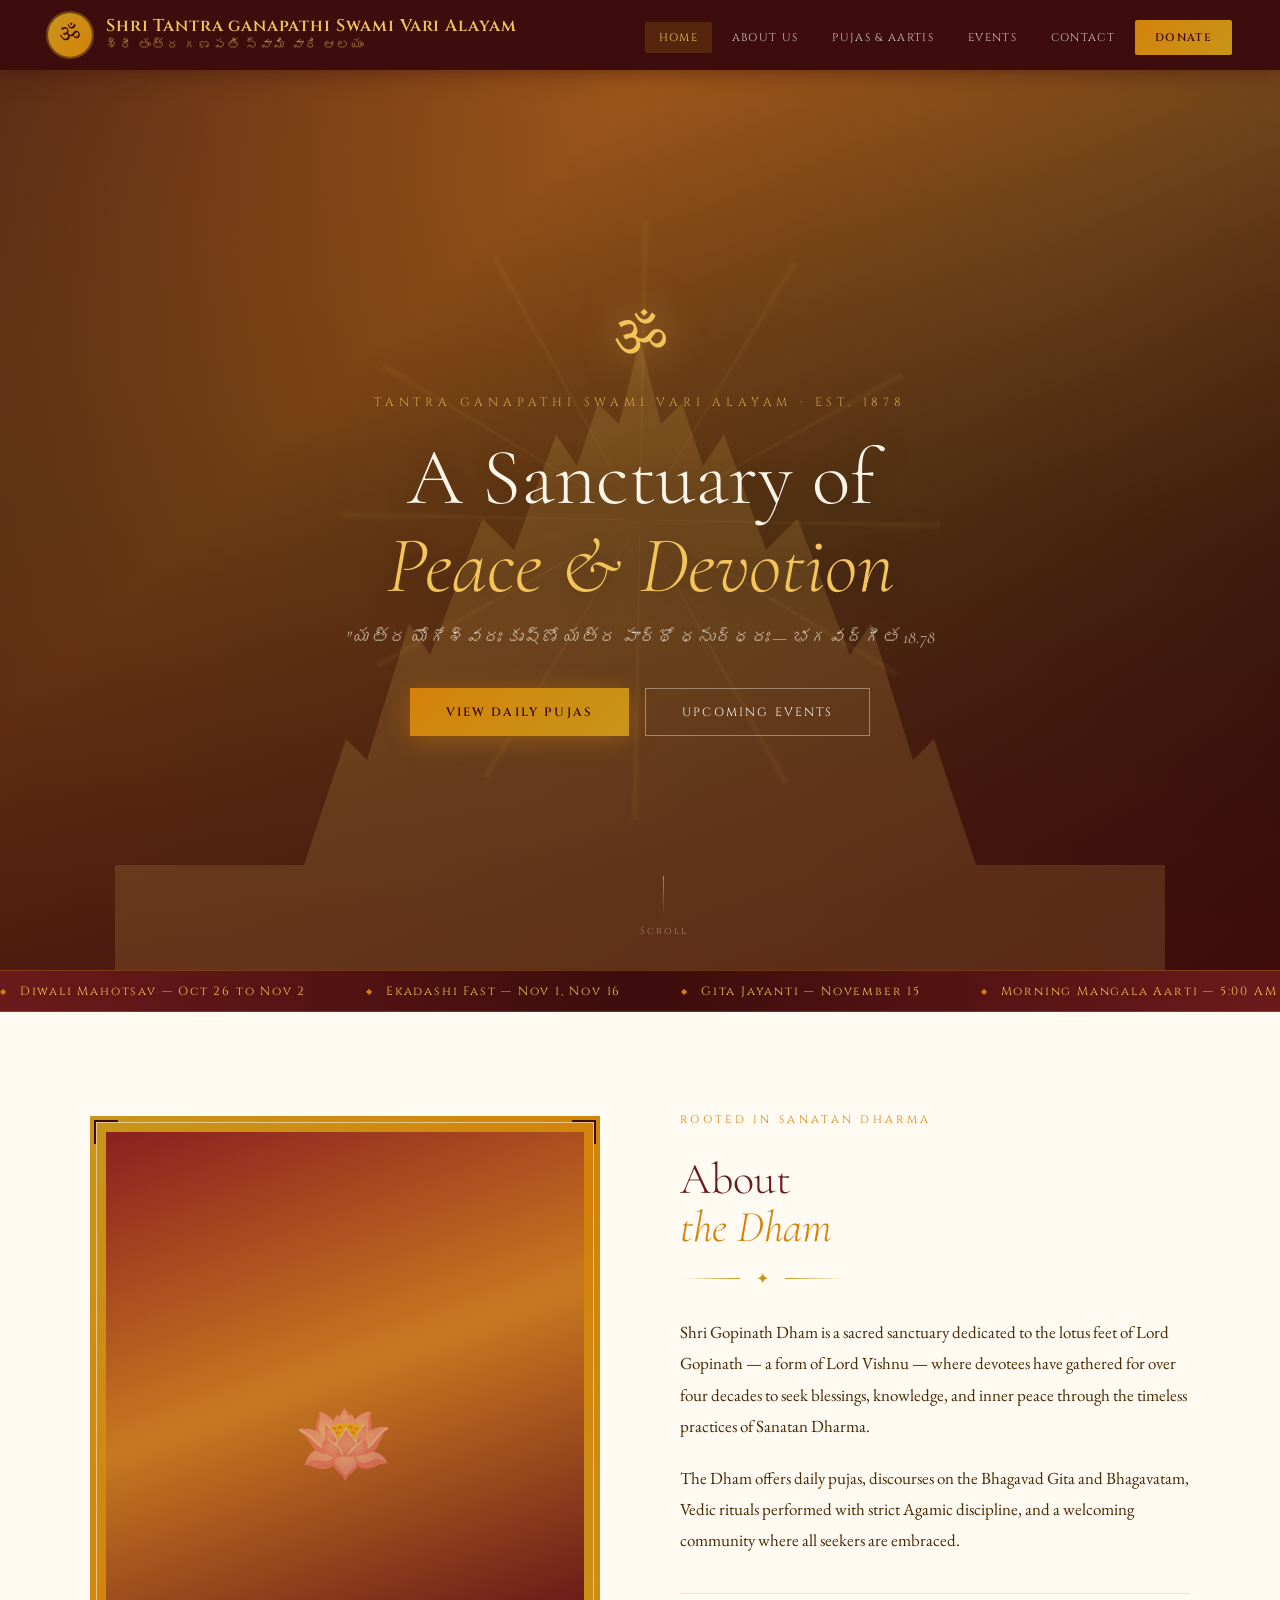
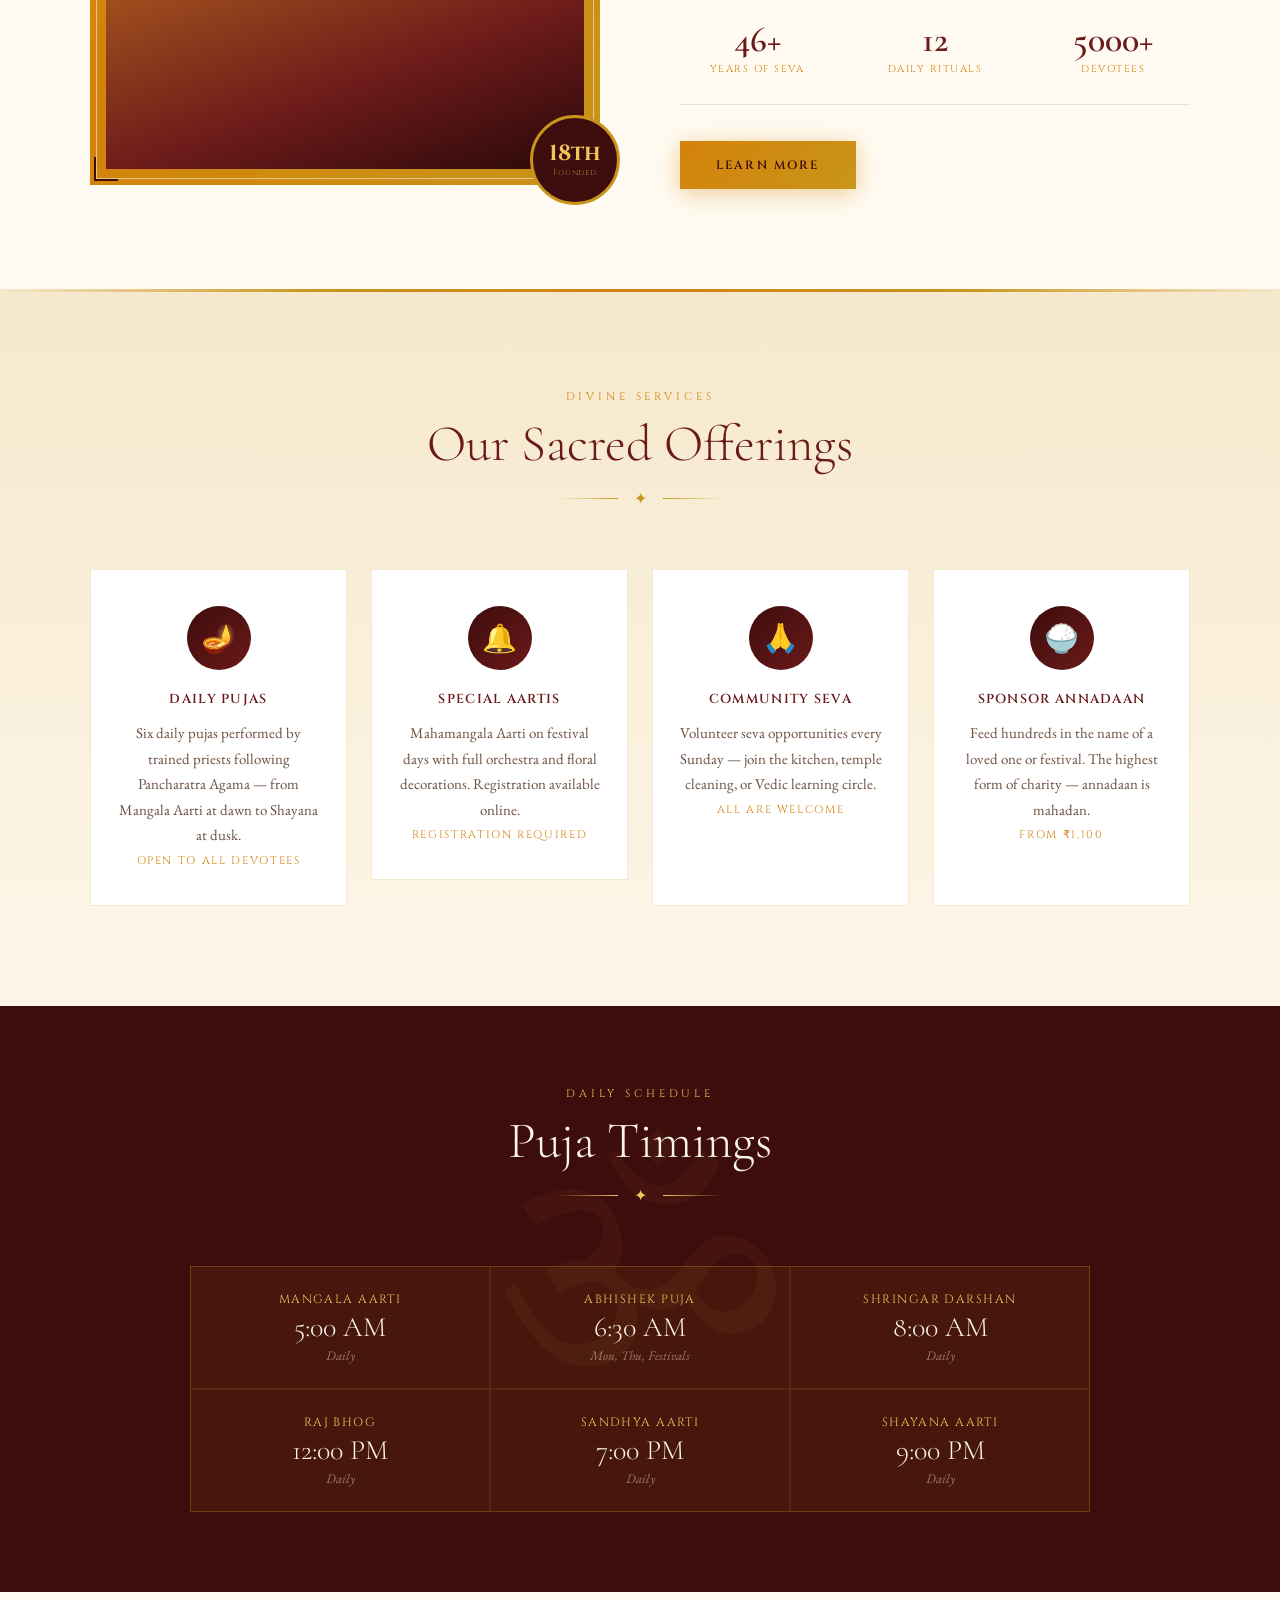
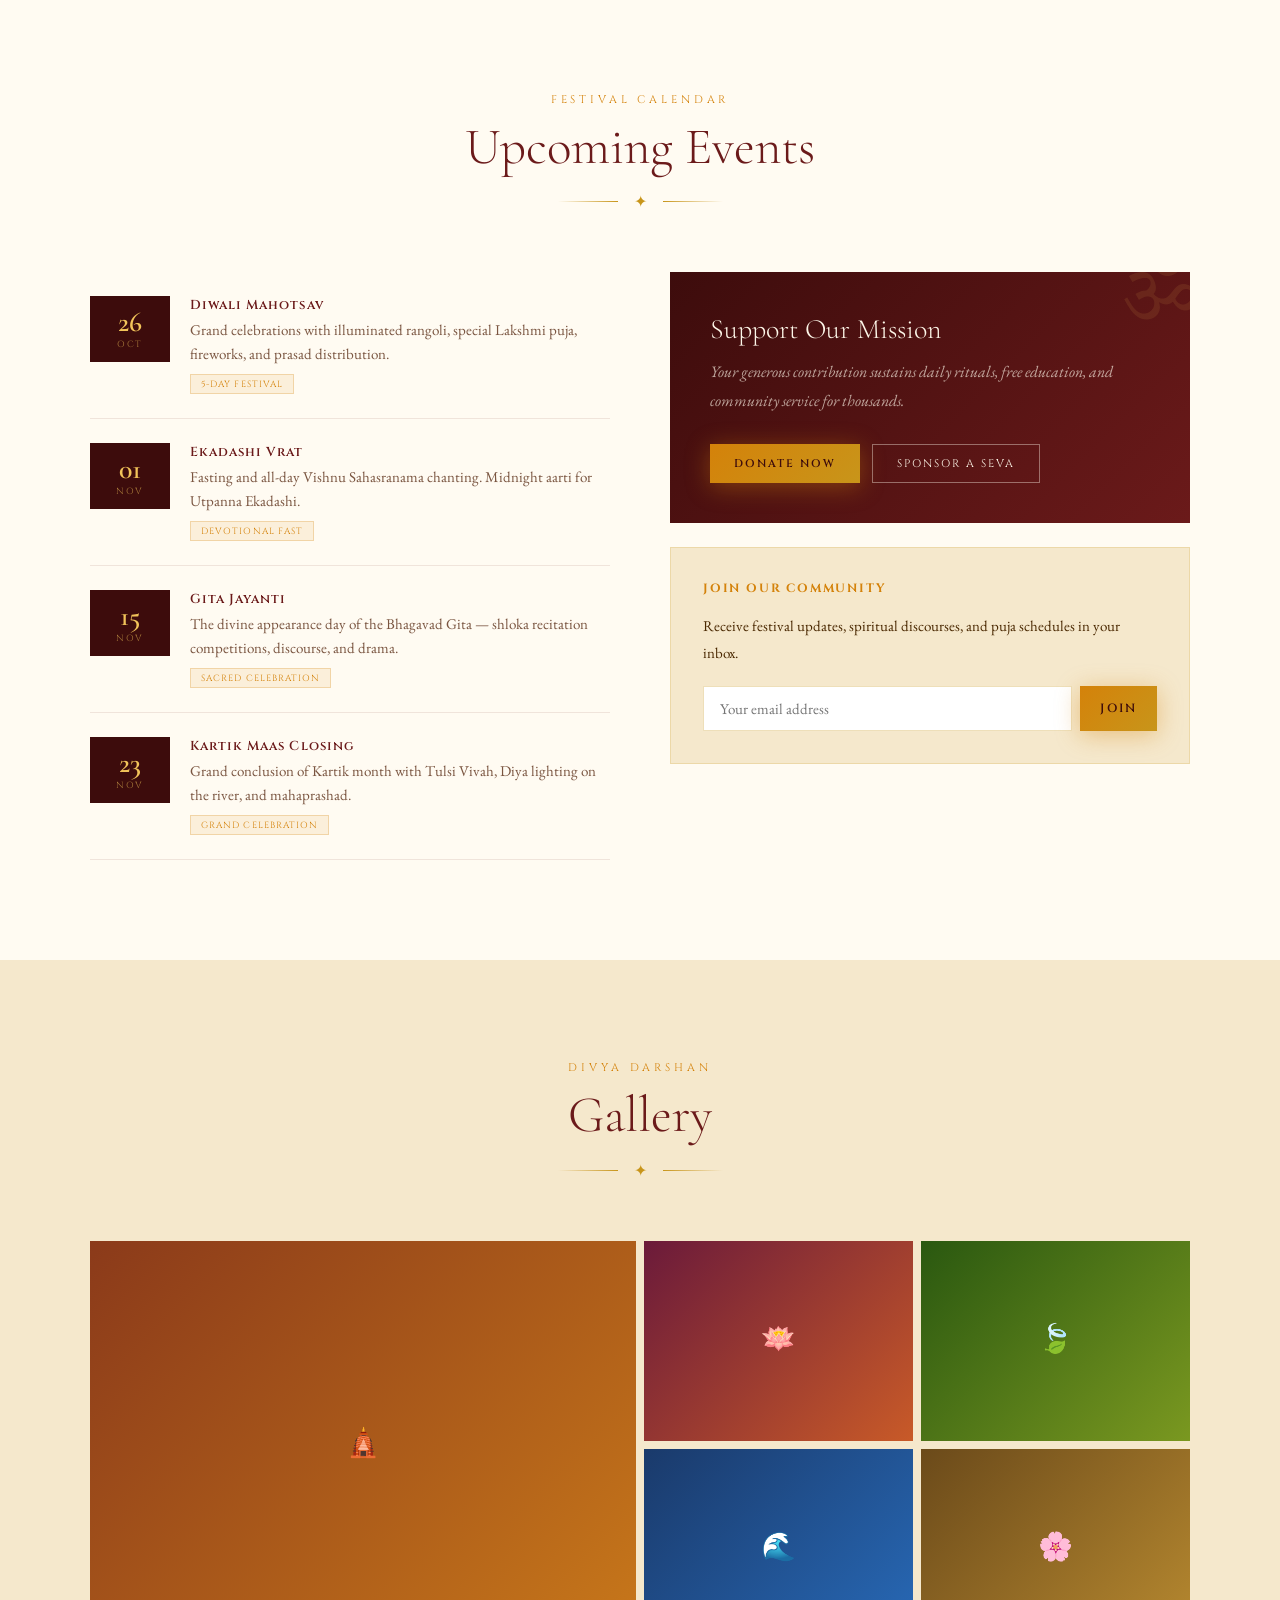
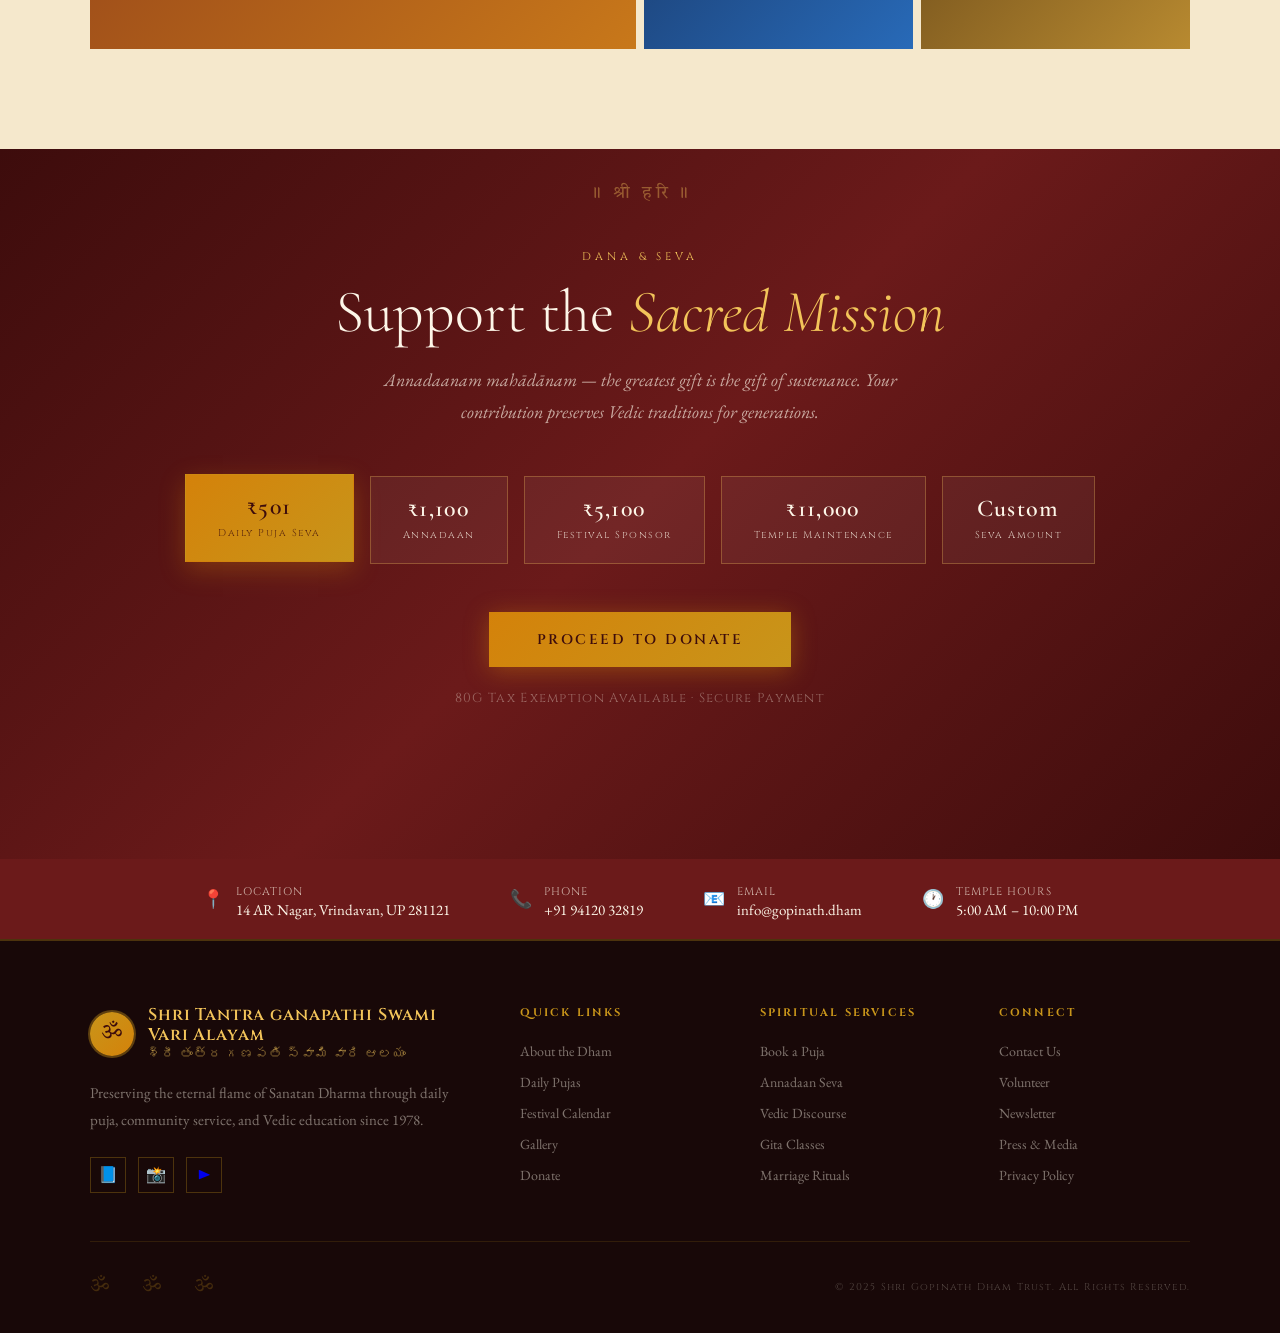
==== index.html @ 7bd9f0cf "first commit" ====
<!DOCTYPE html>
<html lang="en">
<head>
<meta charset="UTF-8">
<meta name="viewport" content="width=device-width, initial-scale=1.0">
<title>Shri Tantra Ganapathi Swami Vari Alayam – A Sanctuary of Peace and Devotion</title>
<link rel="preconnect" href="https://fonts.googleapis.com">
<link href="https://fonts.googleapis.com/css2?family=Cormorant+Garamond:ital,wght@0,300;0,400;0,600;1,300;1,400&family=Tiro+Devanagari+Sanskrit&family=Cinzel:wght@400;600;700&family=EB+Garamond:ital,wght@0,400;0,500;1,400&display=swap" rel="stylesheet">
<link rel="stylesheet" href="styles.css">
</head>
<body>

<!-- NAVIGATION -->
<nav>
  <a href="#" class="nav-brand">
    <div class="om-symbol">ॐ</div>
    <div class="brand-text">
      <span class="brand-name">Shri Tantra ganapathi Swami Vari Alayam</span>
      <span class="brand-devanagari">శ్రీ తంత్ర గణపతి స్వామి వారి ఆలయం
</span>
    </div>
  </a>
  <ul class="nav-links">
    <li><a href="#" class="active">Home</a></li>
    <li><a href="#about">About Us</a></li>
    <li><a href="#offerings">Pujas & Aartis</a></li>
    <li><a href="#events">Events</a></li>
    <li><a href="#contact">Contact</a></li>
    <li><a href="#donate" class="nav-donate">Donate</a></li>
  </ul>
</nav>

<!-- HERO -->
<section class="hero">
  <div class="hero-bg"></div>
  <div class="hero-silhouette"></div>
  <div class="hero-mandala"></div>
  <div class="hero-content">
    <span class="hero-om">ॐ</span>
    <p class="hero-subtitle">Tantra ganapathi Swami Vari Alayam · Est. 1878</p>
    <h1>A Sanctuary of<br><em>Peace & Devotion</em></h1>
    <p class="hero-verse">"యత్ర యోగేశ్వరః కృష్ణో యత్ర పార్థో ధనుర్ధరః
— భగవద్గీత 18.78</p>
    <div class="hero-actions">
      <a href="#offerings" class="btn-primary">View Daily Pujas</a>
      <a href="#events" class="btn-outline">Upcoming Events</a>
    </div>
  </div>
  <div class="hero-scroll">
    <div class="scroll-line"></div>
    <span>Scroll</span>
  </div>
</section>

<!-- FESTIVAL MARQUEE -->
<div class="festival-marquee">
  <div class="marquee-track">
    <span class="marquee-item">Diwali Mahotsav — Oct 26 to Nov 2</span>
    <span class="marquee-item">Ekadashi Fast — Nov 1, Nov 16</span>
    <span class="marquee-item">Gita Jayanti — November 15</span>
    <span class="marquee-item">Morning Mangala Aarti — 5:00 AM Daily</span>
    <span class="marquee-item">Special Abhishek — Every Monday & Thursday</span>
    <span class="marquee-item">Community Langar — Sunday Noon</span>
    <!-- Repeat for infinite feel -->
    <span class="marquee-item">Diwali Mahotsav — Oct 26 to Nov 2</span>
    <span class="marquee-item">Ekadashi Fast — Nov 1, Nov 16</span>
    <span class="marquee-item">Gita Jayanti — November 15</span>
    <span class="marquee-item">Morning Mangala Aarti — 5:00 AM Daily</span>
    <span class="marquee-item">Special Abhishek — Every Monday & Thursday</span>
    <span class="marquee-item">Community Langar — Sunday Noon</span>
  </div>
</div>

<!-- ABOUT -->
<section class="about-section" id="about">
  <div class="about-grid">
    <div class="about-image-wrapper reveal">
      <div class="about-image-frame">
        <div class="deity-placeholder">🪷</div>
        <div class="corner-ornament tl"></div>
        <div class="corner-ornament tr"></div>
        <div class="corner-ornament bl"></div>
        <div class="corner-ornament br"></div>
      </div>
      <div class="about-badge">
        <span class="badge-year">18th</span>
        <span class="badge-label">Founded</span>
      </div>
    </div>

    <div class="about-content reveal">
      <span class="tagline">Rooted in Sanatan Dharma</span>
      <h2>About<br><em>the Dham</em></h2>
      <div class="section-divider" style="justify-content: flex-start; margin: 16px 0 28px;">
        <div class="divider-line"></div>
        <span class="divider-lotus">✦</span>
        <div class="divider-line right"></div>
      </div>
      <p>Shri Gopinath Dham is a sacred sanctuary dedicated to the lotus feet of Lord Gopinath — a form of Lord Vishnu — where devotees have gathered for over four decades to seek blessings, knowledge, and inner peace through the timeless practices of Sanatan Dharma.</p>
      <p>The Dham offers daily pujas, discourses on the Bhagavad Gita and Bhagavatam, Vedic rituals performed with strict Agamic discipline, and a welcoming community where all seekers are embraced.</p>
      <div class="about-stats">
        <div class="stat-item">
          <span class="stat-number">46+</span>
          <span class="stat-label">Years of Seva</span>
        </div>
        <div class="stat-item">
          <span class="stat-number">12</span>
          <span class="stat-label">Daily Rituals</span>
        </div>
        <div class="stat-item">
          <span class="stat-number">5000+</span>
          <span class="stat-label">Devotees</span>
        </div>
      </div>
      <a href="#" class="btn-primary">Learn More</a>
    </div>
  </div>
</section>

<!-- OFFERINGS -->
<section class="offerings-section" id="offerings">
  <div class="section-header reveal">
    <span class="section-eyebrow">Divine Services</span>
    <h2>Our Sacred Offerings</h2>
    <div class="section-divider">
      <div class="divider-line"></div>
      <span class="divider-lotus">✦</span>
      <div class="divider-line right"></div>
    </div>
  </div>
  <div class="offerings-grid">
    <div class="offering-card reveal">
      <div class="offering-icon">🪔</div>
      <h3>Daily Pujas</h3>
      <p>Six daily pujas performed by trained priests following Pancharatra Agama — from Mangala Aarti at dawn to Shayana at dusk.</p>
      <span class="offering-price">Open to All Devotees</span>
    </div>
    <a class="special-arthi" href="register.html">
    <div class="offering-card reveal">
      <div class="offering-icon">🔔</div>
      <h3>Special Aartis</h3>
      <p>Mahamangala Aarti on festival days with full orchestra and floral decorations. Registration available online.</p>
      <span class="offering-price">Registration Required</span>
    </div>
    </a>
    <div class="offering-card reveal">
      <div class="offering-icon">🙏</div>
      <h3>Community Seva</h3>
      <p>Volunteer seva opportunities every Sunday — join the kitchen, temple cleaning, or Vedic learning circle.</p>
      <span class="offering-price">All Are Welcome</span>
    </div>
    <div class="offering-card reveal">
      <div class="offering-icon">🍚</div>
      <h3>Sponsor Annadaan</h3>
      <p>Feed hundreds in the name of a loved one or festival. The highest form of charity — annadaan is mahadan.</p>
      <span class="offering-price">From ₹1,100</span>
    </div>
  </div>
</section>

<!-- PUJA TIMINGS -->
<section class="timings-section">
  <div class="section-header reveal">
    <span class="section-eyebrow" style="color:var(--gold-light);">Daily Schedule</span>
    <h2>Puja Timings</h2>
    <div class="section-divider">
      <div class="divider-line" style="background: linear-gradient(90deg, transparent, var(--gold-light));"></div>
      <span class="divider-lotus" style="color:var(--gold-light);">✦</span>
      <div class="divider-line right" style="background: linear-gradient(90deg, var(--gold-light), transparent);"></div>
    </div>
  </div>
  <div class="timings-grid reveal" style="max-width:900px; margin: 0 auto;">
    <div class="timing-row">
      <span class="timing-puja">Mangala Aarti</span>
      <span class="timing-time">5:00 AM</span>
      <span class="timing-days">Daily</span>
    </div>
    <div class="timing-row">
      <span class="timing-puja">Abhishek Puja</span>
      <span class="timing-time">6:30 AM</span>
      <span class="timing-days">Mon, Thu, Festivals</span>
    </div>
    <div class="timing-row">
      <span class="timing-puja">Shringar Darshan</span>
      <span class="timing-time">8:00 AM</span>
      <span class="timing-days">Daily</span>
    </div>
    <div class="timing-row">
      <span class="timing-puja">Raj Bhog</span>
      <span class="timing-time">12:00 PM</span>
      <span class="timing-days">Daily</span>
    </div>
    <div class="timing-row">
      <span class="timing-puja">Sandhya Aarti</span>
      <span class="timing-time">7:00 PM</span>
      <span class="timing-days">Daily</span>
    </div>
    <div class="timing-row">
      <span class="timing-puja">Shayana Aarti</span>
      <span class="timing-time">9:00 PM</span>
      <span class="timing-days">Daily</span>
    </div>
  </div>
</section>

<!-- EVENTS -->
<section class="events-section" id="events">
  <div class="section-header reveal">
    <span class="section-eyebrow">Festival Calendar</span>
    <h2>Upcoming Events</h2>
    <div class="section-divider">
      <div class="divider-line"></div>
      <span class="divider-lotus">✦</span>
      <div class="divider-line right"></div>
    </div>
  </div>

  <div class="events-container">
    <div class="events-list reveal">
      <div class="event-item">
        <div class="event-date">
          <span class="event-day">26</span>
          <span class="event-month">Oct</span>
        </div>
        <div class="event-info">
          <h4>Diwali Mahotsav</h4>
          <p>Grand celebrations with illuminated rangoli, special Lakshmi puja, fireworks, and prasad distribution.</p>
          <span class="event-tag">5-Day Festival</span>
        </div>
      </div>
      <div class="event-item">
        <div class="event-date">
          <span class="event-day">01</span>
          <span class="event-month">Nov</span>
        </div>
        <div class="event-info">
          <h4>Ekadashi Vrat</h4>
          <p>Fasting and all-day Vishnu Sahasranama chanting. Midnight aarti for Utpanna Ekadashi.</p>
          <span class="event-tag">Devotional Fast</span>
        </div>
      </div>
      <div class="event-item">
        <div class="event-date">
          <span class="event-day">15</span>
          <span class="event-month">Nov</span>
        </div>
        <div class="event-info">
          <h4>Gita Jayanti</h4>
          <p>The divine appearance day of the Bhagavad Gita — shloka recitation competitions, discourse, and drama.</p>
          <span class="event-tag">Sacred Celebration</span>
        </div>
      </div>
      <div class="event-item">
        <div class="event-date">
          <span class="event-day">23</span>
          <span class="event-month">Nov</span>
        </div>
        <div class="event-info">
          <h4>Kartik Maas Closing</h4>
          <p>Grand conclusion of Kartik month with Tulsi Vivah, Diya lighting on the river, and mahaprashad.</p>
          <span class="event-tag">Grand Celebration</span>
        </div>
      </div>
    </div>

    <div class="reveal" style="display:flex; flex-direction:column; gap:24px;">
      <div style="background: linear-gradient(135deg, var(--deep-maroon), var(--crimson)); padding: 40px; position:relative; overflow:hidden;">
        <div style="position:absolute; top:-10px; right:-10px; font-family:'Tiro Devanagari Sanskrit',serif; font-size:80px; color:rgba(242,196,90,0.1); line-height:1;">ॐ</div>
        <h3 style="font-family:'Cormorant Garamond',serif; font-size:28px; font-weight:300; color:var(--cream); margin-bottom:12px;">Support Our Mission</h3>
        <p style="font-size:16px; color:rgba(253,246,232,0.65); line-height:1.8; margin-bottom:28px; font-style:italic;">Your generous contribution sustains daily rituals, free education, and community service for thousands.</p>
        <div style="display:flex; gap:12px; flex-wrap:wrap;">
          <a href="#donate" class="btn-primary" style="padding:12px 24px; font-size:11px;">Donate Now</a>
          <a href="#offerings" class="btn-outline" style="padding:11px 24px; font-size:11px;">Sponsor a Seva</a>
        </div>
      </div>
      <div style="background: var(--parchment); padding: 32px; border: 1px solid rgba(200,149,26,0.2);">
        <h4 style="font-family:'Cinzel',serif; font-size:12px; letter-spacing:0.15em; color:var(--saffron); text-transform:uppercase; margin-bottom:16px;">Join Our Community</h4>
        <p style="font-size:15px; line-height:1.8; color:var(--text-mid); margin-bottom:20px;">Receive festival updates, spiritual discourses, and puja schedules in your inbox.</p>
        <div style="display:flex; gap:8px;">
          <input type="email" placeholder="Your email address" style="flex:1; padding:12px 16px; border:1px solid rgba(200,149,26,0.3); background:white; font-family:'EB Garamond',serif; font-size:15px; color:var(--text-dark); outline:none;">
          <button class="btn-primary" style="padding:12px 20px; white-space:nowrap;">Join</button>
        </div>
      </div>
    </div>
  </div>
</section>

<!-- GALLERY -->
<section class="gallery-section">
  <div class="section-header reveal">
    <span class="section-eyebrow">Divya Darshan</span>
    <h2>Gallery</h2>
    <div class="section-divider">
      <div class="divider-line"></div>
      <span class="divider-lotus">✦</span>
      <div class="divider-line right"></div>
    </div>
  </div>
  <div class="gallery-grid reveal">
    <div class="gallery-item">
      <div class="gallery-placeholder gp1">🛕</div>
      <div class="gallery-overlay"><span class="gallery-caption">Diwali Celebration 2023</span></div>
    </div>
    <div class="gallery-item">
      <div class="gallery-placeholder gp2">🪷</div>
      <div class="gallery-overlay"><span class="gallery-caption">Janmashtami Shringar</span></div>
    </div>
    <div class="gallery-item">
      <div class="gallery-placeholder gp3">🍃</div>
      <div class="gallery-overlay"><span class="gallery-caption">Tulsi Vivah</span></div>
    </div>
    <div class="gallery-item">
      <div class="gallery-placeholder gp4">🌊</div>
      <div class="gallery-overlay"><span class="gallery-caption">Kartik Diya Yatra</span></div>
    </div>
    <div class="gallery-item">
      <div class="gallery-placeholder gp5">🌸</div>
      <div class="gallery-overlay"><span class="gallery-caption">Holi Festival</span></div>
    </div>
  </div>
</section>

<!-- DONATE -->
<section class="donate-section" id="donate">
  <div style="position:relative; z-index:1;">
    <div class="reveal">
      <span class="section-eyebrow" style="color:var(--gold-light);">Dana & Seva</span>
      <h2>Support the <em>Sacred Mission</em></h2>
      <p>Annadaanam mahādānam — the greatest gift is the gift of sustenance. Your contribution preserves Vedic traditions for generations.</p>
    </div>
    <div class="donate-options reveal">
      <div class="donate-option active">
        <span class="donate-amount">₹501</span>
        <span class="donate-cause">Daily Puja Seva</span>
      </div>
      <div class="donate-option" onclick="this.classList.toggle('active')">
        <span class="donate-amount">₹1,100</span>
        <span class="donate-cause">Annadaan</span>
      </div>
      <div class="donate-option" onclick="this.classList.toggle('active')">
        <span class="donate-amount">₹5,100</span>
        <span class="donate-cause">Festival Sponsor</span>
      </div>
      <div class="donate-option" onclick="this.classList.toggle('active')">
        <span class="donate-amount">₹11,000</span>
        <span class="donate-cause">Temple Maintenance</span>
      </div>
      <div class="donate-option" onclick="this.classList.toggle('active')">
        <span class="donate-amount">Custom</span>
        <span class="donate-cause">Seva Amount</span>
      </div>
    </div>
    <a href="#" class="btn-primary reveal" style="font-size:14px; padding:18px 48px;">Proceed to Donate</a>
    <p style="margin-top:20px; font-size:13px; color:rgba(253,246,232,0.35); font-style:normal; font-family:'Cinzel',serif; letter-spacing:0.1em;">80G Tax Exemption Available · Secure Payment</p>
  </div>
</section>

<!-- CONTACT STRIP -->
<div class="contact-strip" id="contact">
  <div class="contact-item">
    <span class="contact-icon">📍</span>
    <div>
      <span class="contact-text">Location</span>
      <span class="contact-value">14 AR Nagar, Vrindavan, UP 281121</span>
    </div>
  </div>
  <div class="contact-item">
    <span class="contact-icon">📞</span>
    <div>
      <span class="contact-text">Phone</span>
      <span class="contact-value">+91 94120 32819</span>
    </div>
  </div>
  <div class="contact-item">
    <span class="contact-icon">📧</span>
    <div>
      <span class="contact-text">Email</span>
      <span class="contact-value">info@gopinath.dham</span>
    </div>
  </div>
  <div class="contact-item">
    <span class="contact-icon">🕐</span>
    <div>
      <span class="contact-text">Temple Hours</span>
      <span class="contact-value">5:00 AM – 10:00 PM</span>
    </div>
  </div>
</div>

<!-- FOOTER -->
<footer>
  <div class="footer-grid">
    <div class="footer-brand">
      <a href="#" class="nav-brand" style="display:inline-flex; text-decoration:none; margin-bottom:16px;">
        <div class="om-symbol">ॐ</div>
        <div class="brand-text">
          <span class="brand-name">Shri Tantra ganapathi Swami Vari Alayam </span>
          <span class="brand-devanagari">శ్రీ తంత్ర గణపతి స్వామి వారి ఆలయం</span>
        </div>
      </a>
      <p>Preserving the eternal flame of Sanatan Dharma through daily puja, community service, and Vedic education since 1978.</p>
      <div style="display:flex; gap:12px;">
        <a href="#" style="width:36px; height:36px; border:1px solid rgba(200,149,26,0.3); display:flex; align-items:center; justify-content:center; font-size:16px; transition:all 0.2s; text-decoration:none;" onmouseover="this.style.borderColor='var(--gold)'" onmouseout="this.style.borderColor='rgba(200,149,26,0.3)'">📘</a>
        <a href="#" style="width:36px; height:36px; border:1px solid rgba(200,149,26,0.3); display:flex; align-items:center; justify-content:center; font-size:16px; transition:all 0.2s; text-decoration:none;">📸</a>
        <a href="#" style="width:36px; height:36px; border:1px solid rgba(200,149,26,0.3); display:flex; align-items:center; justify-content:center; font-size:16px; transition:all 0.2s; text-decoration:none;">▶️</a>
      </div>
    </div>

    <div>
      <h4 class="footer-heading">Quick Links</h4>
      <ul class="footer-links">
        <li><a href="#">About the Dham</a></li>
        <li><a href="#">Daily Pujas</a></li>
        <li><a href="#">Festival Calendar</a></li>
        <li><a href="#">Gallery</a></li>
        <li><a href="#">Donate</a></li>
      </ul>
    </div>

    <div>
      <h4 class="footer-heading">Spiritual Services</h4>
      <ul class="footer-links">
        <li><a href="#">Book a Puja</a></li>
        <li><a href="#">Annadaan Seva</a></li>
        <li><a href="#">Vedic Discourse</a></li>
        <li><a href="#">Gita Classes</a></li>
        <li><a href="#">Marriage Rituals</a></li>
      </ul>
    </div>

    <div>
      <h4 class="footer-heading">Connect</h4>
      <ul class="footer-links">
        <li><a href="#">Contact Us</a></li>
        <li><a href="#">Volunteer</a></li>
        <li><a href="#">Newsletter</a></li>
        <li><a href="#">Press & Media</a></li>
        <li><a href="#">Privacy Policy</a></li>
      </ul>
    </div>
  </div>

  <div class="footer-bottom">
    <div class="footer-om">
      <span>ॐ</span>
      <span>ॐ</span>
      <span>ॐ</span>
    </div>
    <p class="copyright">© 2025 Shri Gopinath Dham Trust. All Rights Reserved.</p>
  </div>
</footer>

<script src="script.js"></script>

</body>
</html>
---- styles.css ----
:root {
    --crimson: #6B1A1A;
    --deep-maroon: #3D0C0C;
    --saffron: #D4820A;
    --gold: #C8951A;
    --gold-light: #F2C45A;
    --amber: #E8A020;
    --cream: #FDF6E8;
    --parchment: #F5E8CC;
    --warm-white: #FFFBF2;
    --text-dark: #1A0A00;
    --text-mid: #4A2800;
    --lotus-pink: #C4527A;
  }

  * { margin: 0; padding: 0; box-sizing: border-box; }

  html { scroll-behavior: smooth; }

  body {
    font-family: 'EB Garamond', Georgia, serif;
    background: var(--warm-white);
    color: var(--text-dark);
    overflow-x: hidden;
  }

  .special-arthi{
    text-decoration: none;
  }
  /* Decorative mandala pattern overlay */
  body::before {
    content: '';
    position: fixed;
    top: 0; left: 0; right: 0; bottom: 0;
    background-image: 
      radial-gradient(ellipse at 10% 20%, rgba(212,130,10,0.04) 0%, transparent 50%),
      radial-gradient(ellipse at 90% 80%, rgba(107,26,26,0.04) 0%, transparent 50%);
    pointer-events: none;
    z-index: 0;
  }

  /* ===== NAVIGATION ===== */
  nav {
    background: var(--deep-maroon);
    position: sticky;
    top: 0;
    z-index: 1000;
    display: flex;
    align-items: center;
    justify-content: space-between;
    padding: 0 48px;
    height: 70px;
    box-shadow: 0 2px 20px rgba(61,12,12,0.5);
  }

  .nav-brand {
    display: flex;
    align-items: center;
    gap: 14px;
    text-decoration: none;
  }

  .om-symbol {
    width: 44px;
    height: 44px;
    background: linear-gradient(135deg, var(--gold), var(--saffron));
    border-radius: 50%;
    display: flex;
    align-items: center;
    justify-content: center;
    font-size: 22px;
    color: var(--deep-maroon);
    font-family: 'Tiro Devanagari Sanskrit', serif;
    box-shadow: 0 0 0 2px rgba(200,149,26,0.4);
    flex-shrink: 0;
  }

  .brand-text { display: flex; flex-direction: column; }
  .brand-name {
    font-family: 'Cinzel', serif;
    font-size: 17px;
    font-weight: 600;
    color: var(--gold-light);
    letter-spacing: 0.05em;
    line-height: 1.2;
  }
  .brand-devanagari {
    font-family: 'Tiro Devanagari Sanskrit', serif;
    font-size: 13px;
    color: rgba(242,196,90,0.6);
    letter-spacing: 0.1em;
  }

  .nav-links {
    display: flex;
    align-items: center;
    gap: 6px;
    list-style: none;
  }

  .nav-links a {
    font-family: 'Cinzel', serif;
    font-size: 11px;
    font-weight: 400;
    letter-spacing: 0.12em;
    text-transform: uppercase;
    color: rgba(253,246,232,0.8);
    text-decoration: none;
    padding: 8px 14px;
    border-radius: 2px;
    transition: all 0.25s;
  }

  .nav-links a:hover { color: var(--gold-light); background: rgba(200,149,26,0.12); }
  .nav-links a.active { color: var(--gold-light); background: rgba(200,149,26,0.18); }

  .nav-donate {
    background: linear-gradient(135deg, var(--saffron), var(--gold)) !important;
    color: var(--deep-maroon) !important;
    font-weight: 600 !important;
    padding: 10px 20px !important;
    transition: all 0.25s !important;
  }
  .nav-donate:hover { transform: translateY(-1px); box-shadow: 0 4px 16px rgba(212,130,10,0.4) !important; }

  /* ===== HERO ===== */
  .hero {
    position: relative;
    height: 100vh;
    min-height: 640px;
    overflow: hidden;
    display: flex;
    align-items: center;
    justify-content: center;
  }

  .hero-bg {
    position: absolute;
    inset: 0;
    background: 
      linear-gradient(to bottom, rgba(61,12,12,0.3) 0%, rgba(30,8,8,0.55) 50%, rgba(61,12,12,0.85) 100%),
      linear-gradient(135deg, #6B3A1A 0%, #C87820 30%, #8B5E20 60%, #3D1008 100%);
  }

  /* Decorative temple silhouette */
  .hero-silhouette {
    position: absolute;
    bottom: 0;
    left: 50%;
    transform: translateX(-50%);
    width: 100%;
    height: 70%;
    opacity: 0.15;
    background: url("data:image/svg+xml,%3Csvg xmlns='http://www.w3.org/2000/svg' viewBox='0 0 1000 600'%3E%3Cpath d='M500 0 L520 80 L540 60 L560 120 L580 90 L620 200 L650 170 L700 300 L720 270 L760 400 L780 380 L820 500 L1000 500 L1000 600 L0 600 L0 500 L180 500 L220 380 L240 400 L280 270 L300 300 L350 170 L380 200 L420 90 L440 120 L460 60 L480 80 Z' fill='%23F2C45A'/%3E%3C/svg%3E") center bottom / contain no-repeat;
  }

  /* Mandala decoration */
  .hero-mandala {
    position: absolute;
    top: 50%;
    left: 50%;
    transform: translate(-50%, -50%);
    width: 600px;
    height: 600px;
    opacity: 0.06;
    border-radius: 50%;
    background: 
      repeating-conic-gradient(from 0deg, transparent 0deg, rgba(242,196,90,1) 1deg, transparent 2deg, transparent 30deg);
    animation: rotate 120s linear infinite;
  }

  @keyframes rotate { to { transform: translate(-50%, -50%) rotate(360deg); } }

  .hero-content {
    position: relative;
    z-index: 2;
    text-align: center;
    padding: 0 24px;
    animation: fadeUp 1.2s ease both;
  }

  @keyframes fadeUp {
    from { opacity: 0; transform: translateY(30px); }
    to { opacity: 1; transform: translateY(0); }
  }

  .hero-om {
    font-family: 'Tiro Devanagari Sanskrit', serif;
    font-size: 56px;
    color: var(--gold-light);
    display: block;
    margin-bottom: 16px;
    animation: fadeUp 1s ease 0.2s both;
    text-shadow: 0 0 40px rgba(242,196,90,0.6);
  }

  .hero-subtitle {
    font-family: 'Cinzel', serif;
    font-size: 12px;
    letter-spacing: 0.4em;
    text-transform: uppercase;
    color: rgba(242,196,90,0.75);
    margin-bottom: 24px;
    animation: fadeUp 1s ease 0.4s both;
  }

  .hero h1 {
    font-family: 'Cormorant Garamond', serif;
    font-size: clamp(42px, 7vw, 80px);
    font-weight: 300;
    color: var(--cream);
    line-height: 1.1;
    margin-bottom: 16px;
    animation: fadeUp 1s ease 0.5s both;
    text-shadow: 0 2px 30px rgba(0,0,0,0.4);
  }

  .hero h1 em {
    font-style: italic;
    color: var(--gold-light);
  }

  .hero-verse {
    font-family: 'Cormorant Garamond', serif;
    font-style: italic;
    font-size: 18px;
    color: rgba(253,246,232,0.65);
    margin-bottom: 40px;
    animation: fadeUp 1s ease 0.7s both;
  }

  .hero-actions {
    display: flex;
    gap: 16px;
    justify-content: center;
    flex-wrap: wrap;
    animation: fadeUp 1s ease 0.9s both;
  }

  .btn-primary {
    background: linear-gradient(135deg, var(--saffron), var(--gold));
    color: var(--deep-maroon);
    font-family: 'Cinzel', serif;
    font-size: 12px;
    font-weight: 600;
    letter-spacing: 0.18em;
    text-transform: uppercase;
    padding: 16px 36px;
    border: none;
    cursor: pointer;
    text-decoration: none;
    display: inline-block;
    transition: all 0.3s;
    box-shadow: 0 4px 24px rgba(212,130,10,0.4);
  }
  .btn-primary:hover { transform: translateY(-2px); box-shadow: 0 8px 32px rgba(212,130,10,0.5); }

  .btn-outline {
    background: transparent;
    color: var(--cream);
    font-family: 'Cinzel', serif;
    font-size: 12px;
    font-weight: 400;
    letter-spacing: 0.18em;
    text-transform: uppercase;
    padding: 15px 36px;
    border: 1px solid rgba(253,246,232,0.4);
    cursor: pointer;
    text-decoration: none;
    display: inline-block;
    transition: all 0.3s;
  }
  .btn-outline:hover { border-color: var(--gold-light); color: var(--gold-light); }

  .hero-scroll {
    position: absolute;
    bottom: 32px;
    left: 50%;
    transform: translateX(-50%);
    display: flex;
    flex-direction: column;
    align-items: center;
    gap: 8px;
    color: rgba(253,246,232,0.4);
    font-family: 'Cinzel', serif;
    font-size: 10px;
    letter-spacing: 0.2em;
    animation: fadeUp 1s ease 1.2s both;
  }
  .scroll-line {
    width: 1px;
    height: 40px;
    background: linear-gradient(to bottom, rgba(242,196,90,0.6), transparent);
    animation: scrollPulse 2s ease-in-out infinite;
  }
  @keyframes scrollPulse {
    0%, 100% { opacity: 0.4; transform: scaleY(1); }
    50% { opacity: 1; transform: scaleY(1.2); }
  }

  /* ===== MARQUEE ===== */
  .festival-marquee {
    background: linear-gradient(90deg, var(--crimson), var(--deep-maroon), var(--crimson));
    padding: 12px 0;
    overflow: hidden;
    border-top: 1px solid rgba(200,149,26,0.3);
    border-bottom: 1px solid rgba(200,149,26,0.3);
  }

  .marquee-track {
    display: flex;
    gap: 60px;
    animation: marquee 30s linear infinite;
    white-space: nowrap;
  }

  @keyframes marquee { from { transform: translateX(0); } to { transform: translateX(-50%); } }

  .marquee-item {
    font-family: 'Cinzel', serif;
    font-size: 12px;
    letter-spacing: 0.15em;
    color: var(--gold-light);
    display: flex;
    align-items: center;
    gap: 12px;
  }
  .marquee-item::before { content: '◆'; color: var(--saffron); font-size: 8px; }

  /* ===== SECTIONS COMMON ===== */
  section { position: relative; z-index: 1; }

  .section-header {
    text-align: center;
    margin-bottom: 60px;
  }

  .section-eyebrow {
    font-family: 'Cinzel', serif;
    font-size: 11px;
    letter-spacing: 0.35em;
    text-transform: uppercase;
    color: var(--saffron);
    display: block;
    margin-bottom: 12px;
  }

  .section-header h2 {
    font-family: 'Cormorant Garamond', serif;
    font-size: clamp(32px, 4vw, 52px);
    font-weight: 300;
    color: var(--crimson);
    line-height: 1.1;
  }

  .section-divider {
    display: flex;
    align-items: center;
    gap: 16px;
    justify-content: center;
    margin-top: 16px;
  }
  .divider-line { width: 60px; height: 1px; background: linear-gradient(90deg, transparent, var(--gold)); }
  .divider-line.right { background: linear-gradient(90deg, var(--gold), transparent); }
  .divider-lotus { color: var(--gold); font-size: 16px; }

  /* ===== ABOUT ===== */
  .about-section {
    padding: 100px 48px;
    background: var(--warm-white);
  }

  .about-grid {
    max-width: 1100px;
    margin: 0 auto;
    display: grid;
    grid-template-columns: 1fr 1fr;
    gap: 80px;
    align-items: center;
  }

  .about-image-wrapper {
    position: relative;
  }

  .about-image-frame {
    position: relative;
    padding: 16px;
    background: linear-gradient(135deg, var(--gold), var(--saffron), var(--gold));
  }

  .about-image-frame::before {
    content: '';
    position: absolute;
    inset: 6px;
    border: 1px solid rgba(255,255,255,0.5);
    pointer-events: none;
    z-index: 1;
  }

  .deity-placeholder {
    width: 100%;
    aspect-ratio: 3/4;
    background: linear-gradient(160deg, #8B2020 0%, #C87820 40%, #6B1A1A 80%, #2A0808 100%);
    display: flex;
    align-items: center;
    justify-content: center;
    font-family: 'Tiro Devanagari Sanskrit', serif;
    font-size: 80px;
    color: rgba(242,196,90,0.5);
  }

  .corner-ornament {
    position: absolute;
    width: 24px;
    height: 24px;
    border-color: var(--deep-maroon);
    border-style: solid;
    z-index: 2;
  }
  .corner-ornament.tl { top: 4px; left: 4px; border-width: 2px 0 0 2px; }
  .corner-ornament.tr { top: 4px; right: 4px; border-width: 2px 2px 0 0; }
  .corner-ornament.bl { bottom: 4px; left: 4px; border-width: 0 0 2px 2px; }
  .corner-ornament.br { bottom: 4px; right: 4px; border-width: 0 2px 2px 0; }

  .about-badge {
    position: absolute;
    bottom: -20px;
    right: -20px;
    width: 90px;
    height: 90px;
    background: var(--deep-maroon);
    border-radius: 50%;
    display: flex;
    flex-direction: column;
    align-items: center;
    justify-content: center;
    border: 3px solid var(--gold);
    z-index: 3;
  }
  .badge-year { font-family: 'Cinzel', serif; font-size: 22px; font-weight: 700; color: var(--gold-light); line-height: 1; }
  .badge-label { font-family: 'Cinzel', serif; font-size: 8px; letter-spacing: 0.1em; color: rgba(242,196,90,0.6); margin-top: 2px; }

  .about-content h2 {
    font-family: 'Cormorant Garamond', serif;
    font-size: 44px;
    font-weight: 300;
    color: var(--crimson);
    line-height: 1.1;
    margin-bottom: 8px;
  }

  .about-content h2 em { font-style: italic; color: var(--saffron); }

  .about-content .tagline {
    font-family: 'Cinzel', serif;
    font-size: 11px;
    letter-spacing: 0.3em;
    text-transform: uppercase;
    color: var(--saffron);
    margin-bottom: 28px;
    display: block;
  }

  .about-content p {
    font-size: 17px;
    line-height: 1.85;
    color: var(--text-mid);
    margin-bottom: 20px;
  }

  .about-stats {
    display: grid;
    grid-template-columns: repeat(3, 1fr);
    gap: 24px;
    margin: 36px 0;
    padding: 28px 0;
    border-top: 1px solid rgba(107,26,26,0.12);
    border-bottom: 1px solid rgba(107,26,26,0.12);
  }

  .stat-item { text-align: center; }
  .stat-number {
    font-family: 'Cormorant Garamond', serif;
    font-size: 36px;
    font-weight: 600;
    color: var(--crimson);
    line-height: 1;
  }
  .stat-label {
    font-family: 'Cinzel', serif;
    font-size: 10px;
    letter-spacing: 0.15em;
    color: var(--saffron);
    text-transform: uppercase;
    margin-top: 4px;
    display: block;
  }

  /* ===== OFFERINGS ===== */
  .offerings-section {
    padding: 100px 48px;
    background: linear-gradient(180deg, var(--parchment) 0%, var(--cream) 100%);
    position: relative;
  }

  .offerings-section::before {
    content: '';
    position: absolute;
    top: 0; left: 0; right: 0;
    height: 3px;
    background: linear-gradient(90deg, transparent, var(--gold), var(--saffron), var(--gold), transparent);
  }

  .offerings-grid {
    max-width: 1100px;
    margin: 0 auto;
    display: grid;
    grid-template-columns: repeat(4, 1fr);
    gap: 24px;
  }

  .offering-card {
    background: white;
    border: 1px solid rgba(200,149,26,0.2);
    padding: 36px 24px;
    text-align: center;
    transition: all 0.4s;
    position: relative;
    overflow: hidden;
    cursor: pointer;
  }

  .offering-card::before {
    content: '';
    position: absolute;
    top: 0; left: 0; right: 0;
    height: 3px;
    background: linear-gradient(90deg, var(--saffron), var(--gold));
    transform: scaleX(0);
    transition: transform 0.4s;
  }

  .offering-card:hover { transform: translateY(-6px); box-shadow: 0 16px 48px rgba(107,26,26,0.12); border-color: rgba(200,149,26,0.4); }
  .offering-card:hover::before { transform: scaleX(1); }

  .offering-icon {
    width: 64px;
    height: 64px;
    margin: 0 auto 20px;
    background: linear-gradient(135deg, var(--deep-maroon), var(--crimson));
    border-radius: 50%;
    display: flex;
    align-items: center;
    justify-content: center;
    font-size: 28px;
    transition: all 0.4s;
  }

  .offering-card:hover .offering-icon {
    background: linear-gradient(135deg, var(--saffron), var(--gold));
  }

  .offering-card h3 {
    font-family: 'Cinzel', serif;
    font-size: 13px;
    font-weight: 600;
    letter-spacing: 0.1em;
    text-transform: uppercase;
    color: var(--crimson);
    margin-bottom: 12px;
  }

  .offering-card p {
    font-size: 15px;
    line-height: 1.7;
    color: #6B5040;
  }

  .offering-card .offering-price {
    margin-top: 20px;
    font-family: 'Cinzel', serif;
    font-size: 11px;
    letter-spacing: 0.15em;
    color: var(--saffron);
    text-transform: uppercase;
  }

  /* ===== PUJA TIMINGS ===== */
  .timings-section {
    padding: 80px 48px;
    background: var(--deep-maroon);
    position: relative;
  }

  .timings-section::after {
    content: 'ॐ';
    position: absolute;
    font-family: 'Tiro Devanagari Sanskrit', serif;
    font-size: 300px;
    color: rgba(242,196,90,0.04);
    top: 50%;
    left: 50%;
    transform: translate(-50%, -50%);
    pointer-events: none;
    line-height: 1;
  }

  .timings-section .section-header h2 { color: var(--cream); }
  .timings-section .section-eyebrow { color: var(--gold-light); }

  .timings-grid {
    max-width: 900px;
    margin: 0 auto;
    display: grid;
    grid-template-columns: repeat(3, 1fr);
    gap: 2px;
    background: rgba(200,149,26,0.2);
    border: 1px solid rgba(200,149,26,0.2);
  }

  .timing-row {
    background: rgba(61,12,12,0.6);
    padding: 24px 28px;
    display: flex;
    flex-direction: column;
    align-items: center;
    text-align: center;
    gap: 6px;
    transition: background 0.3s;
  }

  .timing-row:hover { background: rgba(200,149,26,0.1); }

  .timing-puja {
    font-family: 'Cinzel', serif;
    font-size: 12px;
    letter-spacing: 0.12em;
    color: var(--gold-light);
    text-transform: uppercase;
  }

  .timing-time {
    font-family: 'Cormorant Garamond', serif;
    font-size: 28px;
    font-weight: 300;
    color: var(--cream);
    line-height: 1;
  }

  .timing-days {
    font-size: 13px;
    color: rgba(253,246,232,0.45);
    font-style: italic;
  }

  /* ===== EVENTS ===== */
  .events-section {
    padding: 100px 48px;
    background: var(--warm-white);
  }

  .events-container {
    max-width: 1100px;
    margin: 0 auto;
    display: grid;
    grid-template-columns: 1fr 1fr;
    gap: 60px;
  }

  .events-list { display: flex; flex-direction: column; gap: 0; }

  .event-item {
    display: grid;
    grid-template-columns: 80px 1fr;
    gap: 20px;
    align-items: start;
    padding: 24px 0;
    border-bottom: 1px solid rgba(107,26,26,0.1);
    transition: all 0.3s;
    cursor: pointer;
  }

  .event-item:hover { padding-left: 8px; }

  .event-date {
    background: var(--deep-maroon);
    padding: 12px;
    text-align: center;
    flex-shrink: 0;
  }

  .event-day {
    font-family: 'Cormorant Garamond', serif;
    font-size: 28px;
    font-weight: 600;
    color: var(--gold-light);
    line-height: 1;
    display: block;
  }

  .event-month {
    font-family: 'Cinzel', serif;
    font-size: 9px;
    letter-spacing: 0.15em;
    color: rgba(242,196,90,0.6);
    text-transform: uppercase;
    display: block;
    margin-top: 2px;
  }

  .event-info h4 {
    font-family: 'Cinzel', serif;
    font-size: 13px;
    font-weight: 600;
    letter-spacing: 0.08em;
    color: var(--crimson);
    margin-bottom: 4px;
  }

  .event-info p {
    font-size: 15px;
    color: #7A5540;
    line-height: 1.6;
  }

  .event-tag {
    display: inline-block;
    margin-top: 8px;
    padding: 3px 10px;
    background: rgba(212,130,10,0.1);
    border: 1px solid rgba(212,130,10,0.25);
    font-family: 'Cinzel', serif;
    font-size: 9px;
    letter-spacing: 0.12em;
    color: var(--saffron);
    text-transform: uppercase;
  }

  /* ===== GALLERY ===== */
  .gallery-section {
    padding: 100px 48px;
    background: var(--parchment);
  }

  .gallery-grid {
    max-width: 1100px;
    margin: 0 auto;
    display: grid;
    grid-template-columns: repeat(4, 1fr);
    grid-template-rows: 200px 200px;
    gap: 8px;
  }

  .gallery-item {
    position: relative;
    overflow: hidden;
    cursor: pointer;
  }

  .gallery-item:first-child { grid-column: span 2; grid-row: span 2; }

  .gallery-placeholder {
    width: 100%;
    height: 100%;
    display: flex;
    align-items: center;
    justify-content: center;
    font-family: 'Tiro Devanagari Sanskrit', serif;
    font-size: 28px;
    transition: transform 0.6s;
  }

  .gallery-item:hover .gallery-placeholder { transform: scale(1.08); }

  .gp1 { background: linear-gradient(135deg, #8B3A1A, #C8781A); }
  .gp2 { background: linear-gradient(135deg, #6B1A3A, #C85A28); }
  .gp3 { background: linear-gradient(135deg, #2A5810, #7A9820); }
  .gp4 { background: linear-gradient(135deg, #1A3A6B, #286AB8); }
  .gp5 { background: linear-gradient(135deg, #6B4A1A, #B88A30); }

  .gallery-overlay {
    position: absolute;
    inset: 0;
    background: linear-gradient(to top, rgba(61,12,12,0.8), transparent);
    opacity: 0;
    transition: opacity 0.4s;
    display: flex;
    align-items: flex-end;
    padding: 20px;
  }

  .gallery-item:hover .gallery-overlay { opacity: 1; }

  .gallery-caption {
    font-family: 'Cinzel', serif;
    font-size: 11px;
    letter-spacing: 0.1em;
    color: var(--gold-light);
    text-transform: uppercase;
  }

  /* ===== DONATE ===== */
  .donate-section {
    padding: 100px 48px;
    background: linear-gradient(135deg, var(--deep-maroon) 0%, var(--crimson) 50%, var(--deep-maroon) 100%);
    text-align: center;
    position: relative;
    overflow: hidden;
  }

  .donate-section::before {
    content: '॥ श्री हरि ॥';
    position: absolute;
    top: 32px;
    left: 50%;
    transform: translateX(-50%);
    font-family: 'Tiro Devanagari Sanskrit', serif;
    font-size: 18px;
    color: rgba(242,196,90,0.4);
    letter-spacing: 0.2em;
    white-space: nowrap;
  }

  .donate-section h2 {
    font-family: 'Cormorant Garamond', serif;
    font-size: clamp(36px, 5vw, 60px);
    font-weight: 300;
    color: var(--cream);
    margin-bottom: 16px;
  }

  .donate-section h2 em { font-style: italic; color: var(--gold-light); }

  .donate-section p {
    font-size: 18px;
    color: rgba(253,246,232,0.65);
    max-width: 560px;
    margin: 0 auto 48px;
    line-height: 1.8;
    font-style: italic;
  }

  .donate-options {
    display: flex;
    gap: 16px;
    justify-content: center;
    flex-wrap: wrap;
    margin-bottom: 48px;
  }

  .donate-option {
    padding: 20px 32px;
    border: 1px solid rgba(242,196,90,0.3);
    color: var(--cream);
    font-family: 'Cinzel', serif;
    font-size: 13px;
    letter-spacing: 0.1em;
    cursor: pointer;
    transition: all 0.3s;
    background: rgba(255,255,255,0.05);
  }

  .donate-option:hover,
  .donate-option.active {
    background: linear-gradient(135deg, var(--saffron), var(--gold));
    color: var(--deep-maroon);
    border-color: transparent;
    transform: translateY(-2px);
    box-shadow: 0 8px 24px rgba(212,130,10,0.3);
  }

  .donate-amount {
    font-family: 'Cormorant Garamond', serif;
    font-size: 24px;
    font-weight: 600;
    display: block;
    line-height: 1;
    margin-bottom: 4px;
  }

  .donate-cause {
    font-size: 10px;
    letter-spacing: 0.15em;
    opacity: 0.75;
  }

  /* ===== FOOTER ===== */
  footer {
    background: #180808;
    padding: 64px 48px 32px;
    border-top: 2px solid rgba(200,149,26,0.3);
  }

  .footer-grid {
    max-width: 1100px;
    margin: 0 auto;
    display: grid;
    grid-template-columns: 2fr 1fr 1fr 1fr;
    gap: 48px;
    padding-bottom: 48px;
    border-bottom: 1px solid rgba(200,149,26,0.15);
    margin-bottom: 32px;
  }

  .footer-brand .nav-brand { margin-bottom: 20px; }
  .footer-brand p {
    font-size: 15px;
    line-height: 1.8;
    color: rgba(253,246,232,0.45);
    margin-bottom: 24px;
  }

  .footer-contact p {
    font-size: 13px;
    color: rgba(253,246,232,0.5);
    line-height: 2;
  }

  .footer-heading {
    font-family: 'Cinzel', serif;
    font-size: 11px;
    letter-spacing: 0.2em;
    text-transform: uppercase;
    color: var(--gold);
    margin-bottom: 20px;
  }

  .footer-links {
    list-style: none;
    display: flex;
    flex-direction: column;
    gap: 10px;
  }

  .footer-links a {
    font-size: 14px;
    color: rgba(253,246,232,0.45);
    text-decoration: none;
    transition: color 0.2s;
  }

  .footer-links a:hover { color: var(--gold-light); }

  .footer-bottom {
    max-width: 1100px;
    margin: 0 auto;
    display: flex;
    justify-content: space-between;
    align-items: center;
  }

  .footer-om {
    display: flex;
    gap: 32px;
    font-family: 'Tiro Devanagari Sanskrit', serif;
    font-size: 20px;
    color: rgba(200,149,26,0.25);
  }

  .copyright {
    font-family: 'Cinzel', serif;
    font-size: 10px;
    letter-spacing: 0.12em;
    color: rgba(253,246,232,0.25);
  }

  /* ===== CONTACT STRIP ===== */
  .contact-strip {
    background: var(--crimson);
    padding: 20px 48px;
    display: flex;
    justify-content: center;
    gap: 60px;
    align-items: center;
    flex-wrap: wrap;
  }

  .contact-item {
    display: flex;
    align-items: center;
    gap: 12px;
  }

  .contact-icon { font-size: 18px; }

  .contact-text {
    font-family: 'Cinzel', serif;
    font-size: 11px;
    letter-spacing: 0.1em;
    color: rgba(253,246,232,0.7);
    text-transform: uppercase;
  }

  .contact-value {
    font-size: 15px;
    color: var(--cream);
    display: block;
  }

  /* ===== RESPONSIVE ===== */
  @media (max-width: 900px) {
    nav { padding: 0 20px; }
    .nav-links { display: none; }
    .about-grid { grid-template-columns: 1fr; gap: 48px; }
    .offerings-grid { grid-template-columns: repeat(2, 1fr); }
    .timings-grid { grid-template-columns: 1fr; }
    .events-container { grid-template-columns: 1fr; }
    .gallery-grid { grid-template-columns: repeat(2, 1fr); grid-template-rows: auto; }
    .gallery-item:first-child { grid-column: span 2; }
    .footer-grid { grid-template-columns: 1fr 1fr; }
    .about-section, .offerings-section, .events-section, .gallery-section, .donate-section { padding: 70px 24px; }
    .timings-section { padding: 60px 24px; }
  }

  /* ===== SCROLL REVEAL ===== */
  .reveal {
    opacity: 0;
    transform: translateY(24px);
    transition: opacity 0.7s ease, transform 0.7s ease;
  }
  .reveal.visible { opacity: 1; transform: translateY(0); }
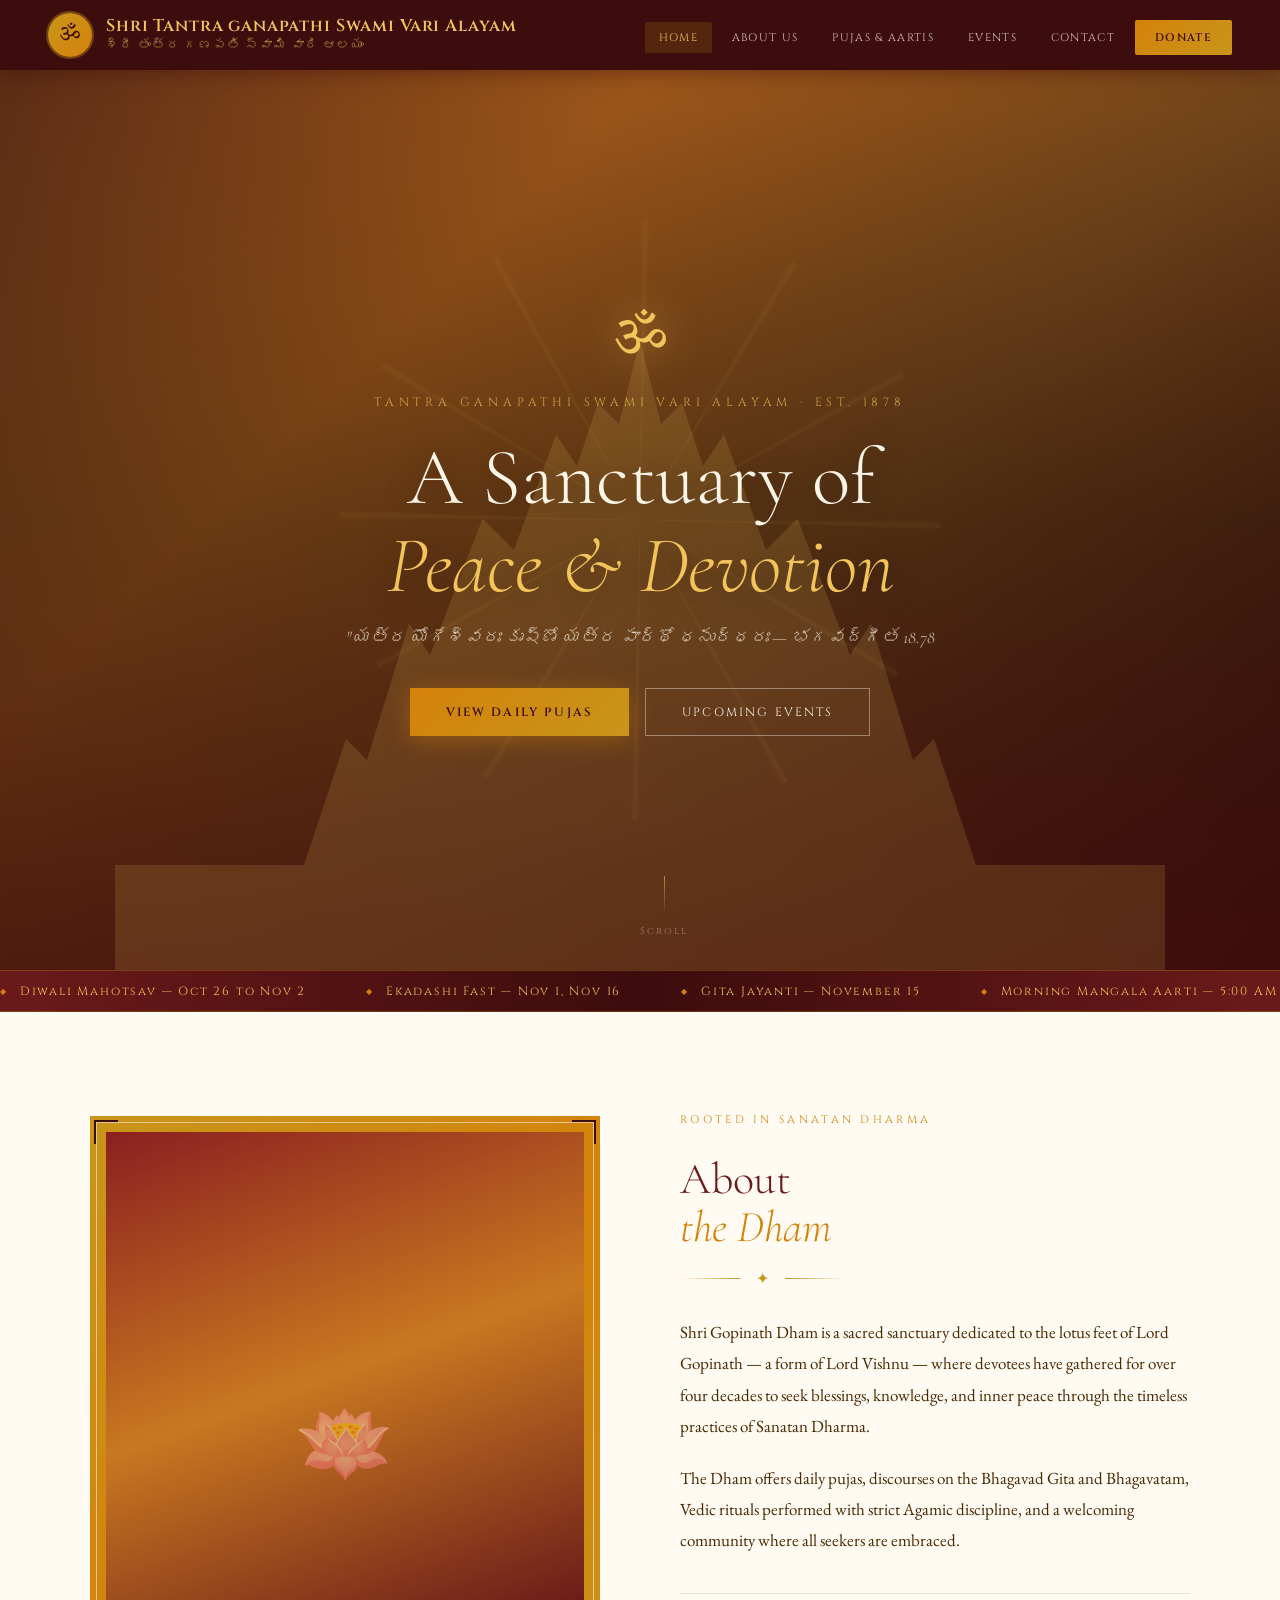
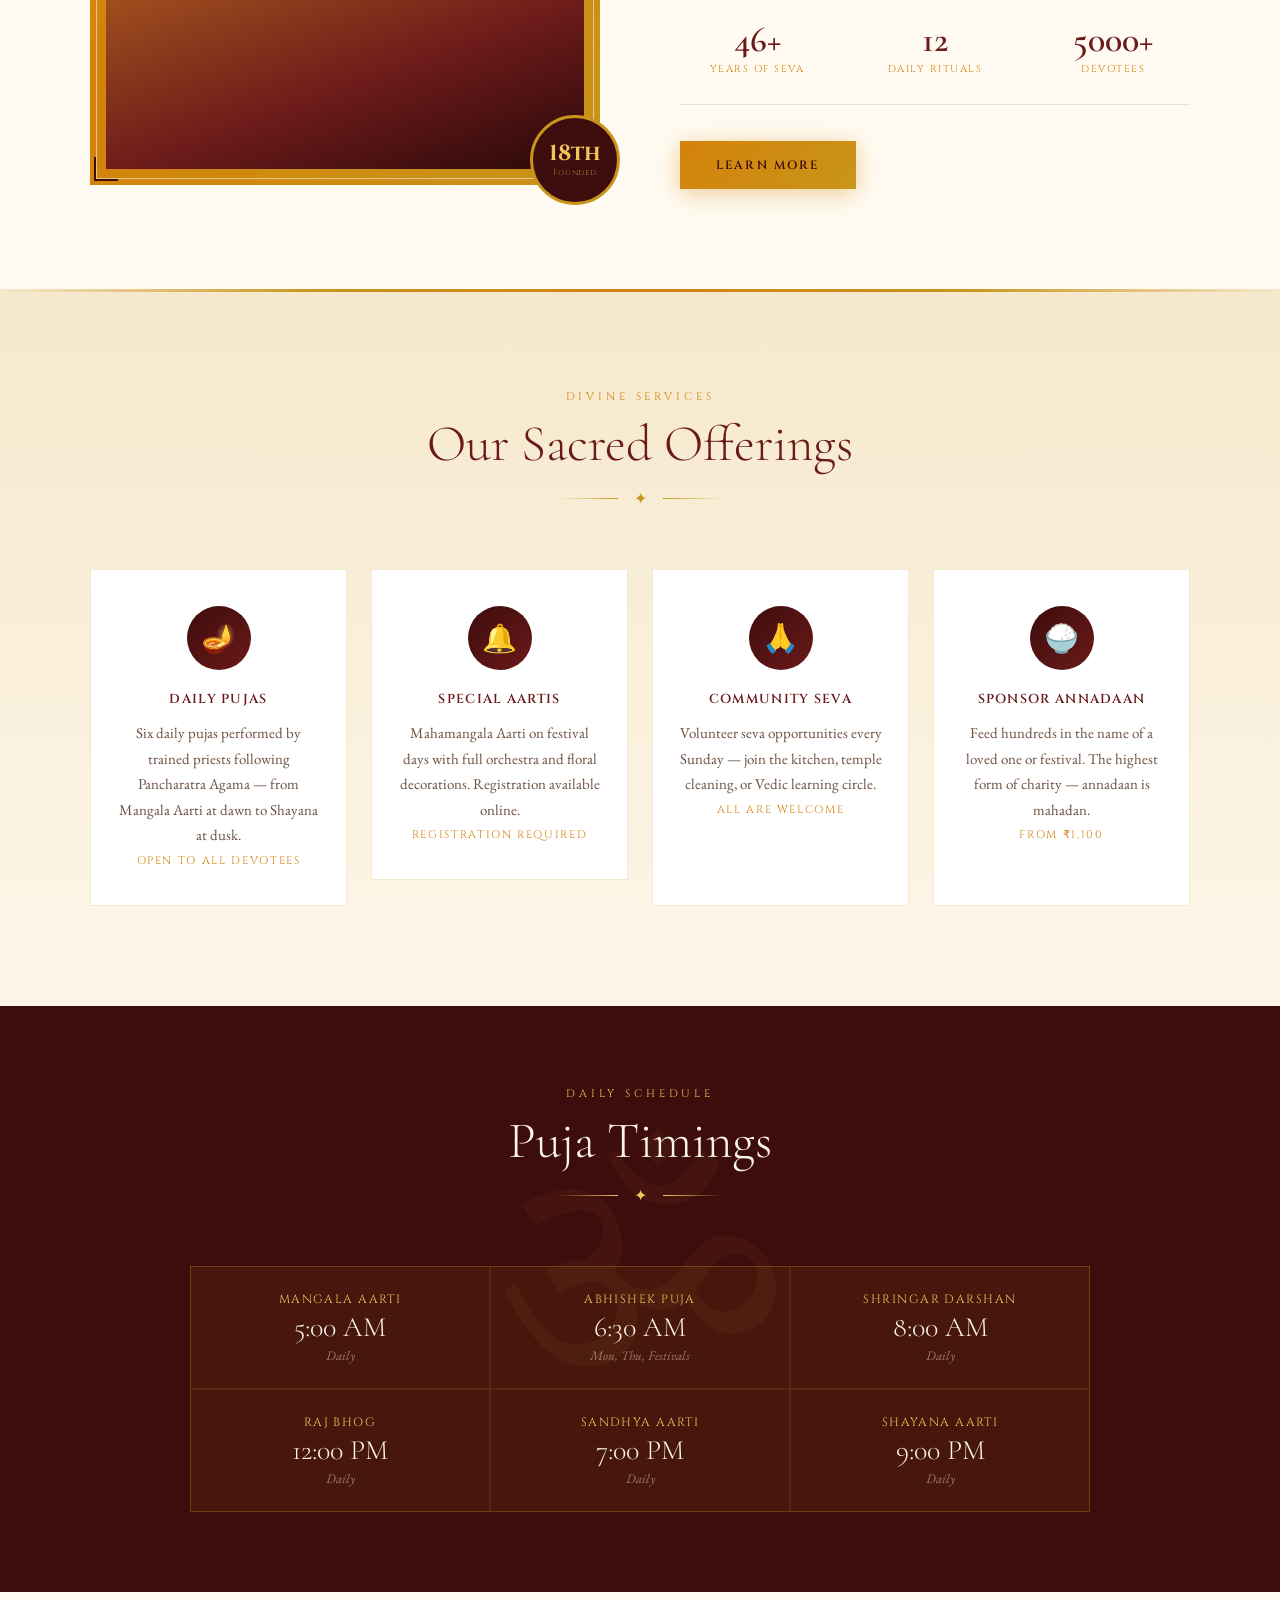
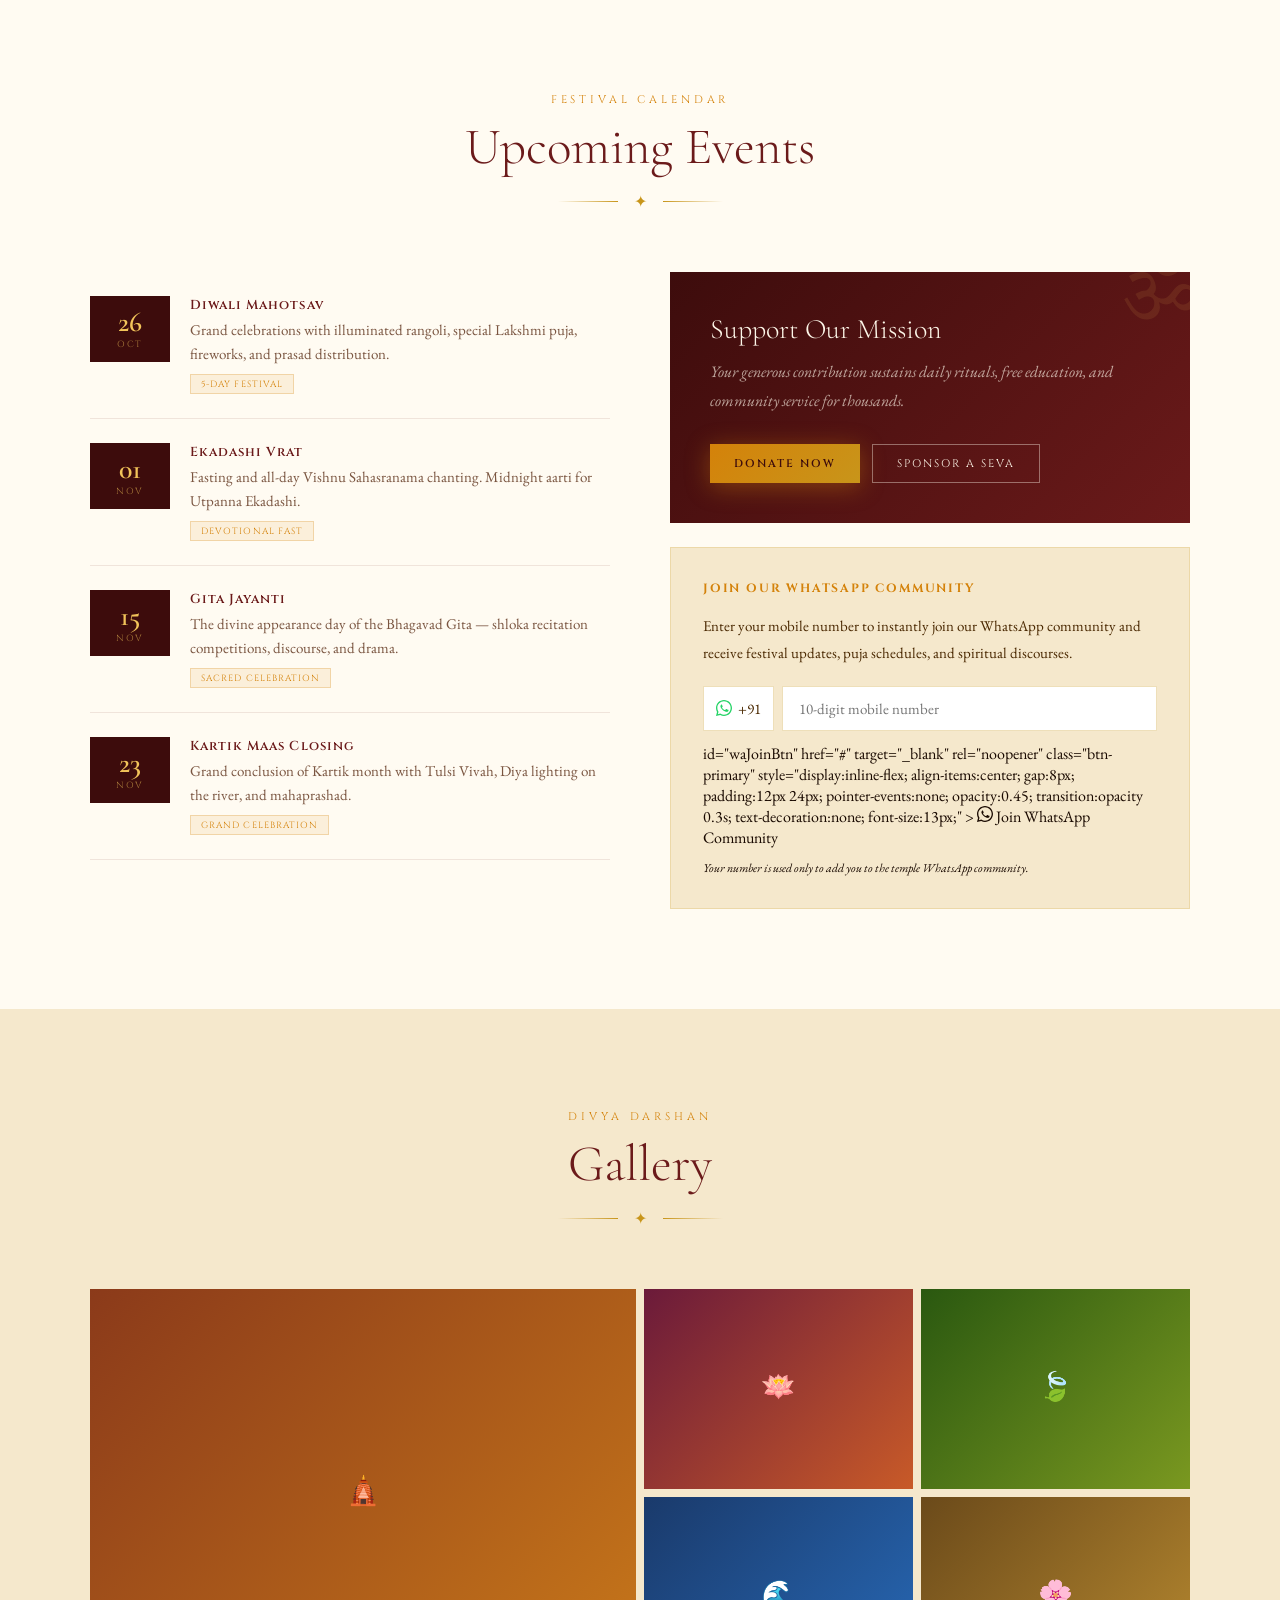
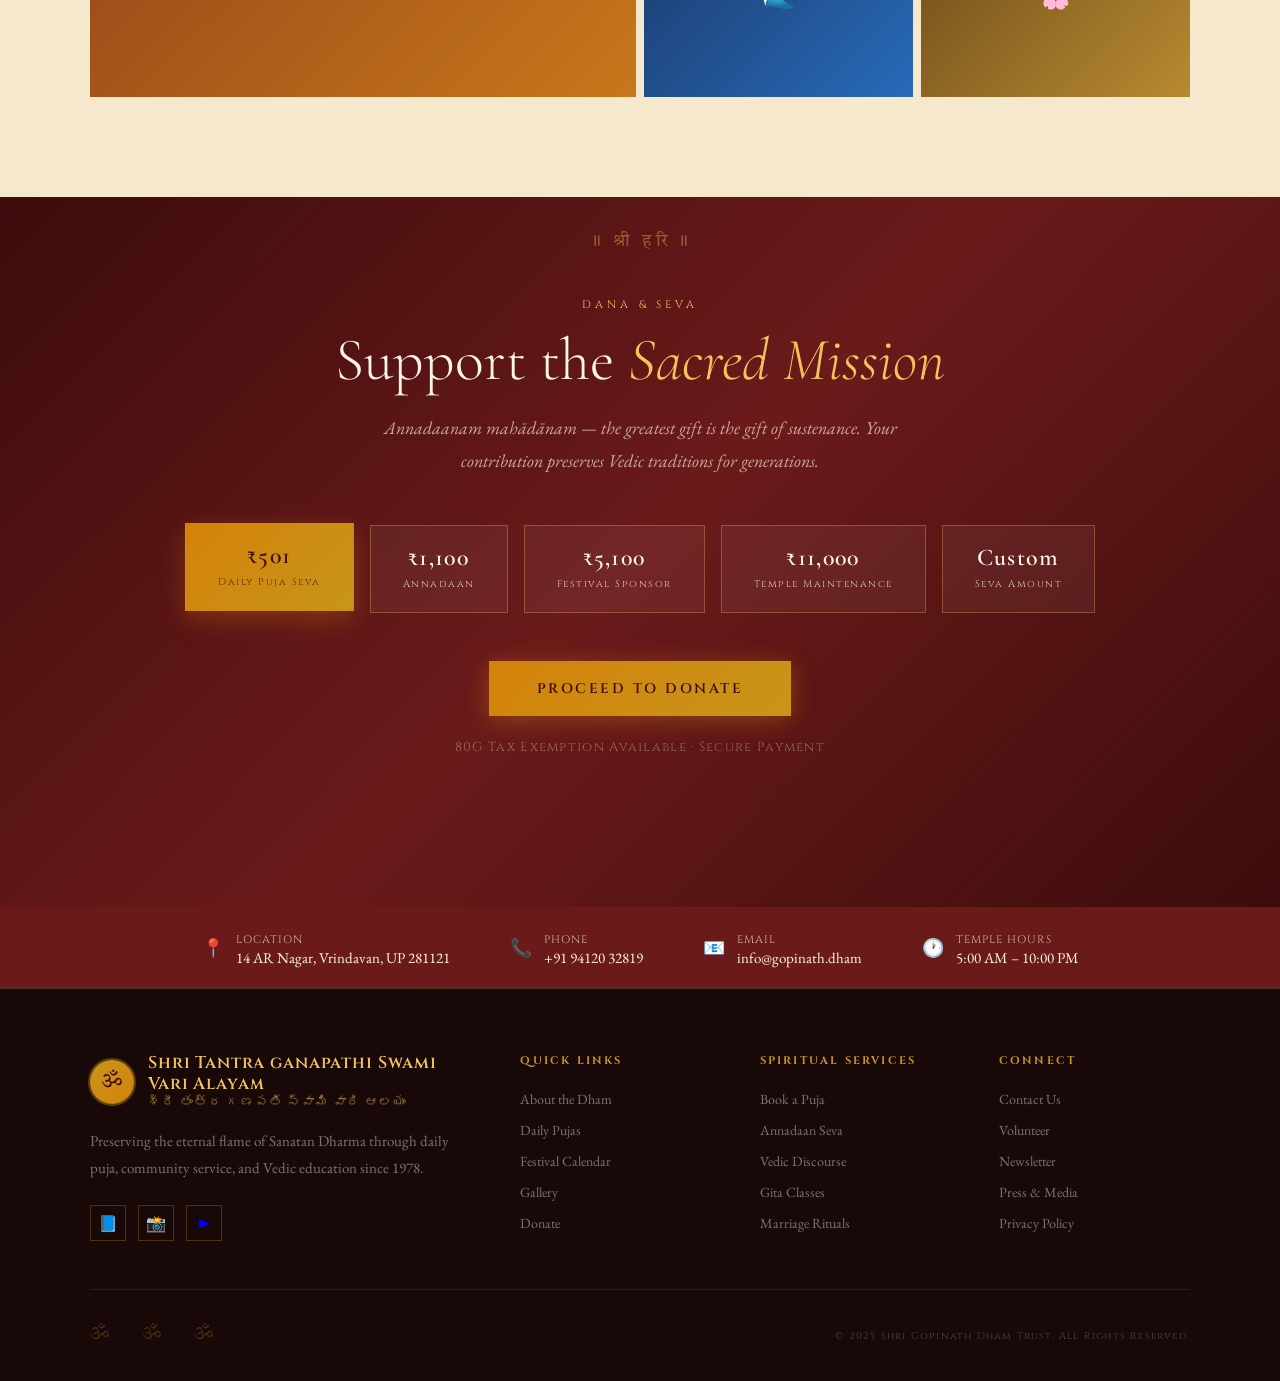
==== commit f80ba0c5: "Add WhatsApp community join section to index.html" ====
--- a/index.html
+++ b/index.html
@@ -273,16 +273,82 @@
           <a href="#offerings" class="btn-outline" style="padding:11px 24px; font-size:11px;">Sponsor a Seva</a>
         </div>
       </div>
-      <div style="background: var(--parchment); padding: 32px; border: 1px solid rgba(200,149,26,0.2);">
-        <h4 style="font-family:'Cinzel',serif; font-size:12px; letter-spacing:0.15em; color:var(--saffron); text-transform:uppercase; margin-bottom:16px;">Join Our Community</h4>
-        <p style="font-size:15px; line-height:1.8; color:var(--text-mid); margin-bottom:20px;">Receive festival updates, spiritual discourses, and puja schedules in your inbox.</p>
-        <div style="display:flex; gap:8px;">
-          <input type="email" placeholder="Your email address" style="flex:1; padding:12px 16px; border:1px solid rgba(200,149,26,0.3); background:white; font-family:'EB Garamond',serif; font-size:15px; color:var(--text-dark); outline:none;">
-          <button class="btn-primary" style="padding:12px 20px; white-space:nowrap;">Join</button>
-        </div>
-      </div>
-    </div>
-  </div>
+     <div style="background: var(--parchment); padding: 32px; border: 1px solid rgba(200,149,26,0.2);">
+  <h4 style="font-family:'Cinzel',serif; font-size:12px; letter-spacing:0.15em; color:var(--saffron); text-transform:uppercase; margin-bottom:16px;">Join Our WhatsApp Community</h4>
+  <p style="font-size:15px; line-height:1.8; color:var(--text-mid); margin-bottom:20px;">Enter your mobile number to instantly join our WhatsApp community and receive festival updates, puja schedules, and spiritual discourses.</p>
+
+  <!-- WhatsApp phone input -->
+  <div style="display:flex; gap:8px; margin-bottom:12px;">
+    <div style="display:flex; align-items:center; background:white; border:1px solid rgba(200,149,26,0.3); padding:0 12px; flex-shrink:0;">
+      <svg xmlns="http://www.w3.org/2000/svg" viewBox="0 0 32 32" width="16" height="16" fill="#25D366" style="margin-right:6px; flex-shrink:0;">
+        <path d="M16 0C7.163 0 0 7.163 0 16c0 2.822.737 5.469 2.027 7.774L0 32l8.468-2.002A15.93 15.93 0 0016 32c8.837 0 16-7.163 16-16S24.837 0 16 0zm0 29.333a13.267 13.267 0 01-6.748-1.833l-.484-.287-5.024 1.188 1.234-4.893-.317-.503A13.236 13.236 0 012.667 16C2.667 8.636 8.636 2.667 16 2.667S29.333 8.636 29.333 16 23.364 29.333 16 29.333zm7.261-9.872c-.398-.199-2.354-1.161-2.719-1.294-.365-.133-.631-.199-.897.199-.265.398-1.029 1.294-1.261 1.56-.232.265-.465.299-.863.1-.398-.199-1.681-.619-3.203-1.977-1.184-1.057-1.983-2.362-2.215-2.76-.232-.398-.025-.613.174-.811.179-.178.398-.465.597-.698.199-.232.265-.398.398-.664.133-.265.066-.498-.033-.697-.1-.199-.897-2.162-1.229-2.96-.324-.777-.653-.672-.897-.684l-.764-.013c-.265 0-.696.1-.1061.498-.365.398-1.394 1.361-1.394 3.319 0 1.957 1.427 3.849 1.626 4.115.199.265 2.808 4.285 6.803 6.012.951.41 1.693.655 2.272.839.954.304 1.823.261 2.509.158.765-.114 2.354-.962 2.686-1.891.332-.929.332-1.726.232-1.891-.099-.166-.365-.265-.763-.464z"/>
+      </svg>
+      <span style="font-family:'EB Garamond',serif; font-size:15px; color:var(--text-mid);">+91</span>
+    </div>
+    <input
+      type="tel"
+      id="waPhone"
+      maxlength="10"
+      placeholder="10-digit mobile number"
+      oninput="handleWaInput(this)"
+      style="flex:1; padding:12px 16px; border:1px solid rgba(200,149,26,0.3); background:white; font-family:'EB Garamond',serif; font-size:15px; color:var(--text-dark); outline:none;"
+    />
+  </div>
+
+  <!-- Join button — disabled until valid number is typed -->
+  
+    id="waJoinBtn"
+    href="#"
+    target="_blank"
+    rel="noopener"
+    class="btn-primary"
+    style="display:inline-flex; align-items:center; gap:8px; padding:12px 24px; pointer-events:none; opacity:0.45; transition:opacity 0.3s; text-decoration:none; font-size:13px;"
+  >
+    <svg xmlns="http://www.w3.org/2000/svg" viewBox="0 0 32 32" width="16" height="16" fill="currentColor">
+      <path d="M16 0C7.163 0 0 7.163 0 16c0 2.822.737 5.469 2.027 7.774L0 32l8.468-2.002A15.93 15.93 0 0016 32c8.837 0 16-7.163 16-16S24.837 0 16 0zm0 29.333a13.267 13.267 0 01-6.748-1.833l-.484-.287-5.024 1.188 1.234-4.893-.317-.503A13.236 13.236 0 012.667 16C2.667 8.636 8.636 2.667 16 2.667S29.333 8.636 29.333 16 23.364 29.333 16 29.333zm7.261-9.872c-.398-.199-2.354-1.161-2.719-1.294-.365-.133-.631-.199-.897.199-.265.398-1.029 1.294-1.261 1.56-.232.265-.465.299-.863.1-.398-.199-1.681-.619-3.203-1.977-1.184-1.057-1.983-2.362-2.215-2.76-.232-.398-.025-.613.174-.811.179-.178.398-.465.597-.698.199-.232.265-.398.398-.664.133-.265.066-.498-.033-.697-.1-.199-.897-2.162-1.229-2.96-.324-.777-.653-.672-.897-.684l-.764-.013c-.265 0-.696.1-.1061.498-.365.398-1.394 1.361-1.394 3.319 0 1.957 1.427 3.849 1.626 4.115.199.265 2.808 4.285 6.803 6.012.951.41 1.693.655 2.272.839.954.304 1.823.261 2.509.158.765-.114 2.354-.962 2.686-1.891.332-.929.332-1.726.232-1.891-.099-.166-.365-.265-.763-.464z"/>
+    </svg>
+    Join WhatsApp Community
+  </a>
+
+  <!-- Confirmation message shown after clicking join -->
+  <div id="waConfirm" style="display:none; margin-top:12px; padding:10px 14px; background:rgba(37,211,102,0.1); border:1px solid rgba(37,211,102,0.35); font-family:'EB Garamond',serif; font-size:14px; color:#1a6b35;">
+    Opening WhatsApp — you will be added to the community shortly.
+  </div>
+
+  <p style="margin-top:12px; font-size:12px; color:var(--text-light); font-style:italic;">
+    Your number is used only to add you to the temple WhatsApp community.
+  </p>
+</div>
+
+<script>
+  /*
+   * Replace YOUR_COMMUNITY_INVITE_CODE with your actual link.
+   * Get it from: WhatsApp > Your Community > Invite via Link
+   */
+  var WA_COMMUNITY_LINK = 'https://chat.whatsapp.com/YOUR_COMMUNITY_INVITE_CODE';
+
+  function handleWaInput(input) {
+    var phone = input.value.replace(/\D/g, '');
+    var btn   = document.getElementById('waJoinBtn');
+    var valid = /^[6-9]\d{9}$/.test(phone);
+
+    if (valid) {
+      btn.href            = WA_COMMUNITY_LINK;
+      btn.style.pointerEvents = 'auto';
+      btn.style.opacity   = '1';
+      btn.onclick = function() {
+        var confirm = document.getElementById('waConfirm');
+        confirm.style.display = 'block';
+        setTimeout(function() { confirm.style.display = 'none'; }, 5000);
+      };
+    } else {
+      btn.href            = '#';
+      btn.style.pointerEvents = 'none';
+      btn.style.opacity   = '0.45';
+      btn.onclick         = null;
+    }
+  }
+</script>
 </section>
 
 <!-- GALLERY -->
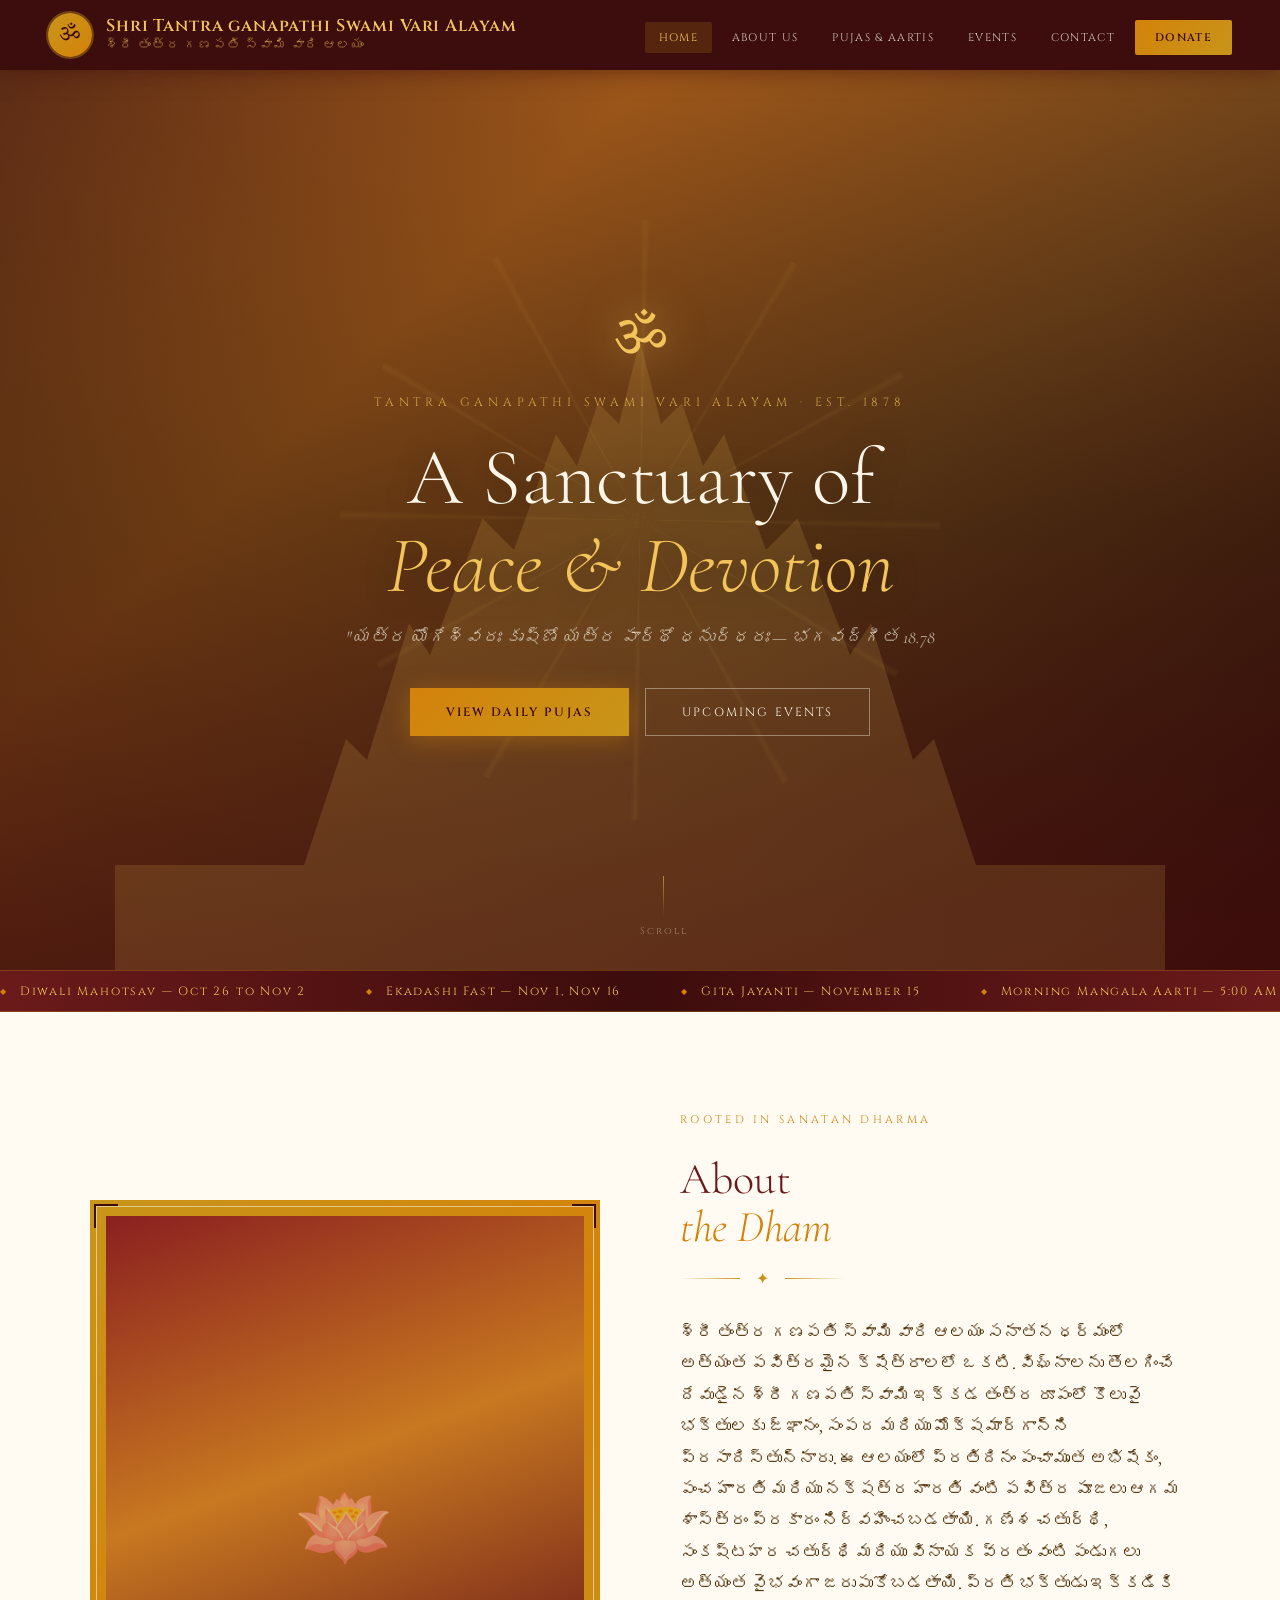
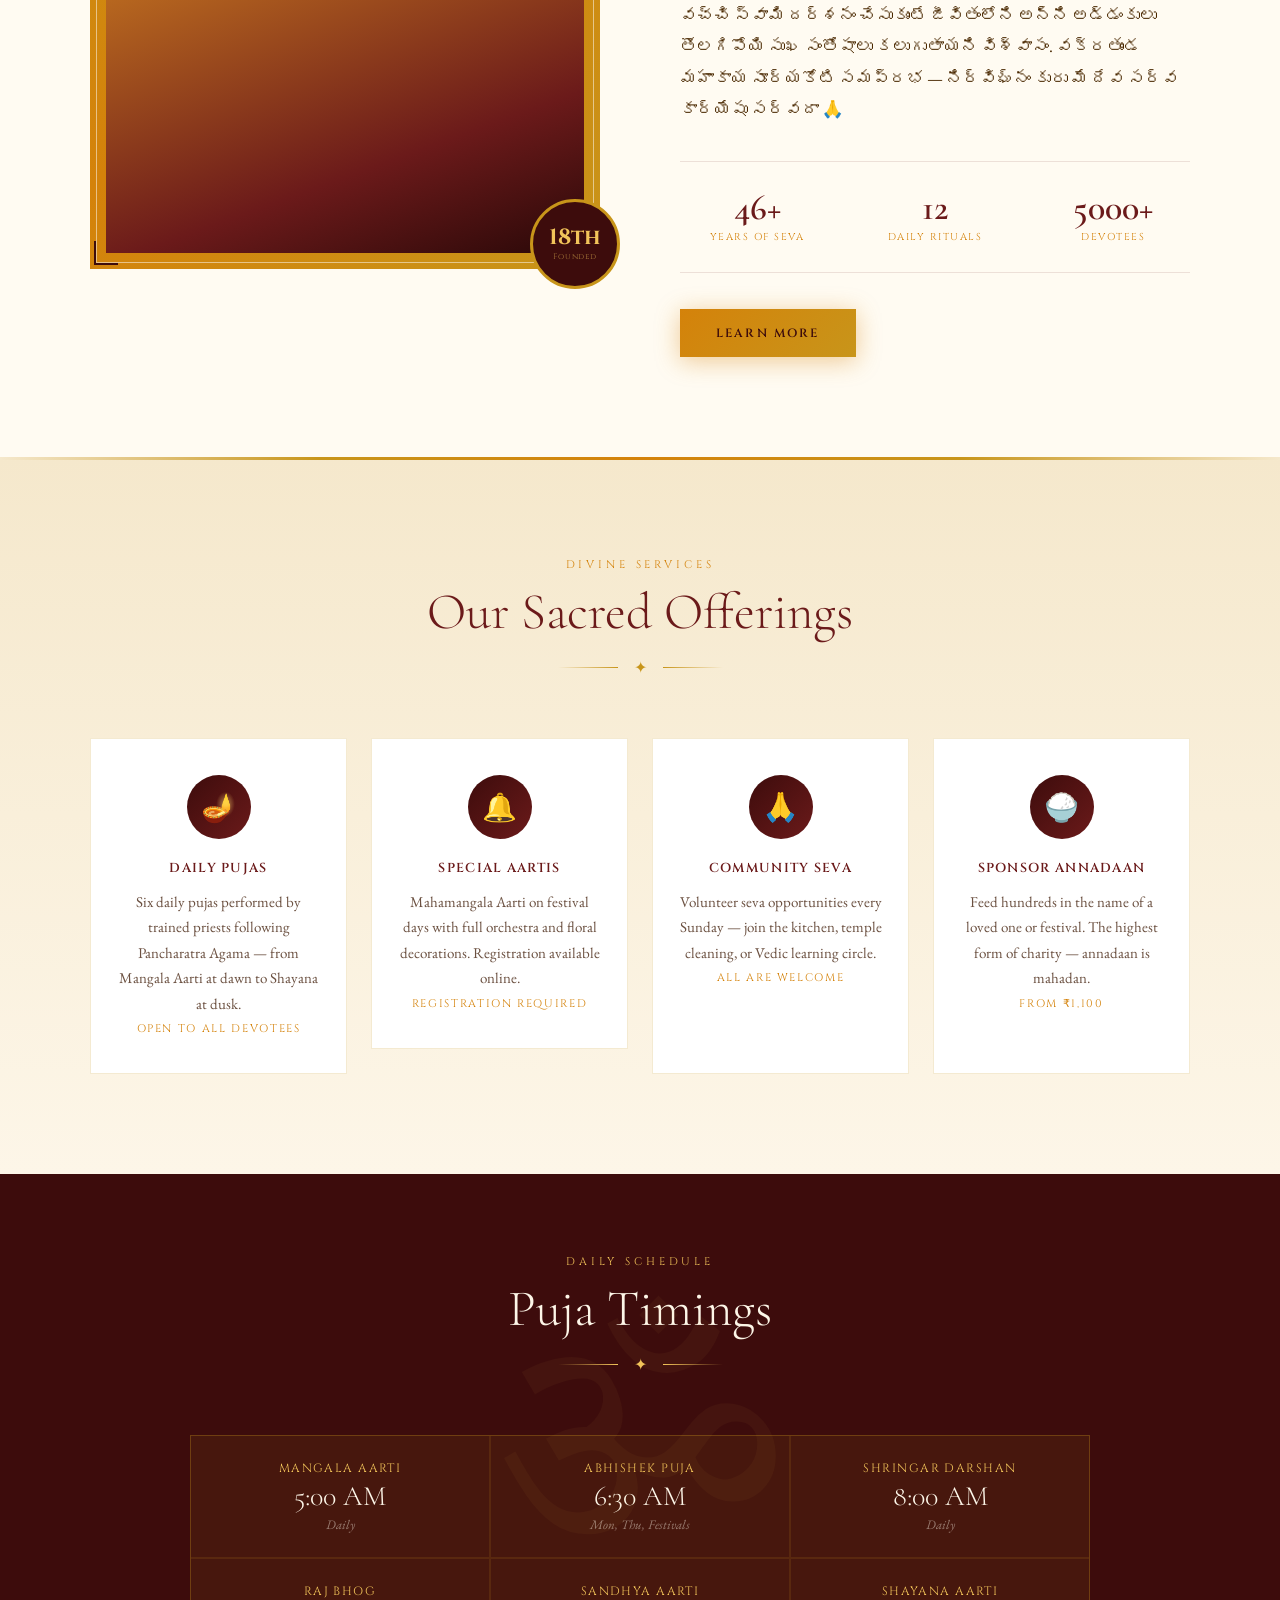
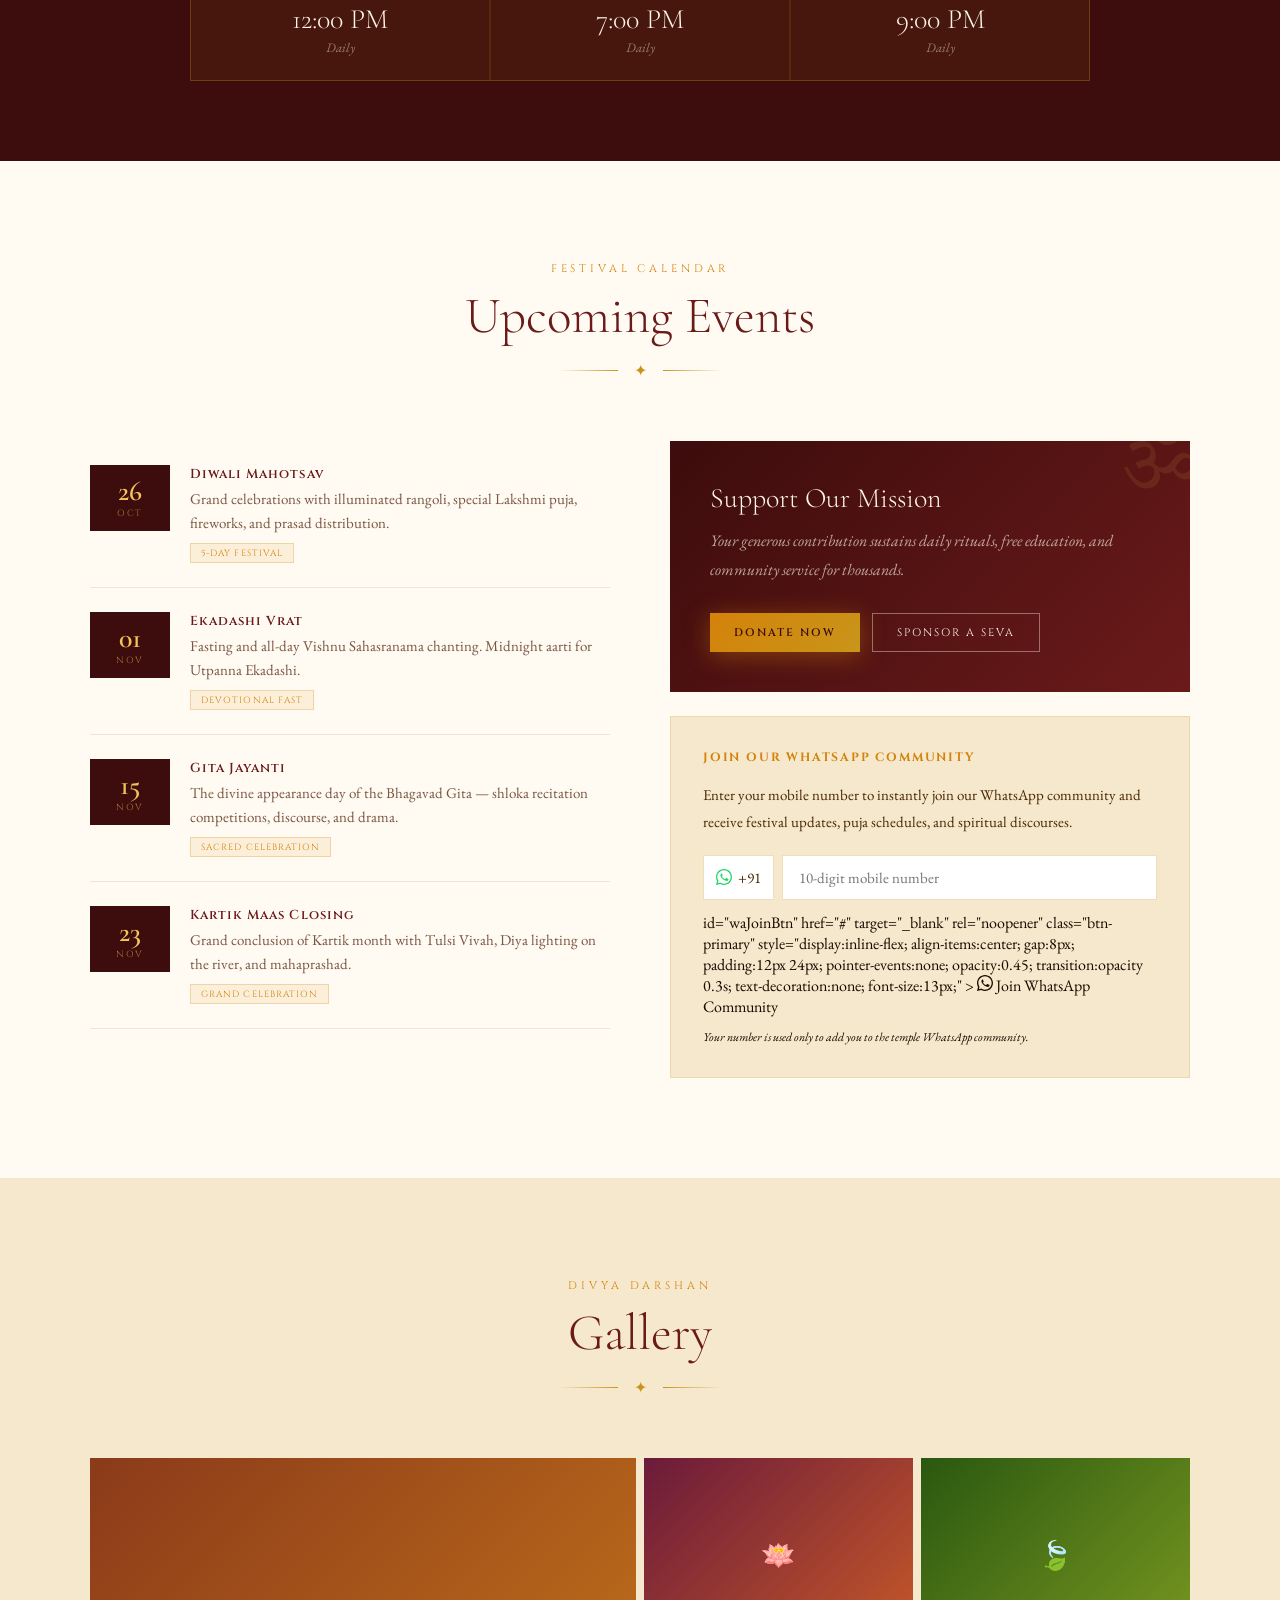
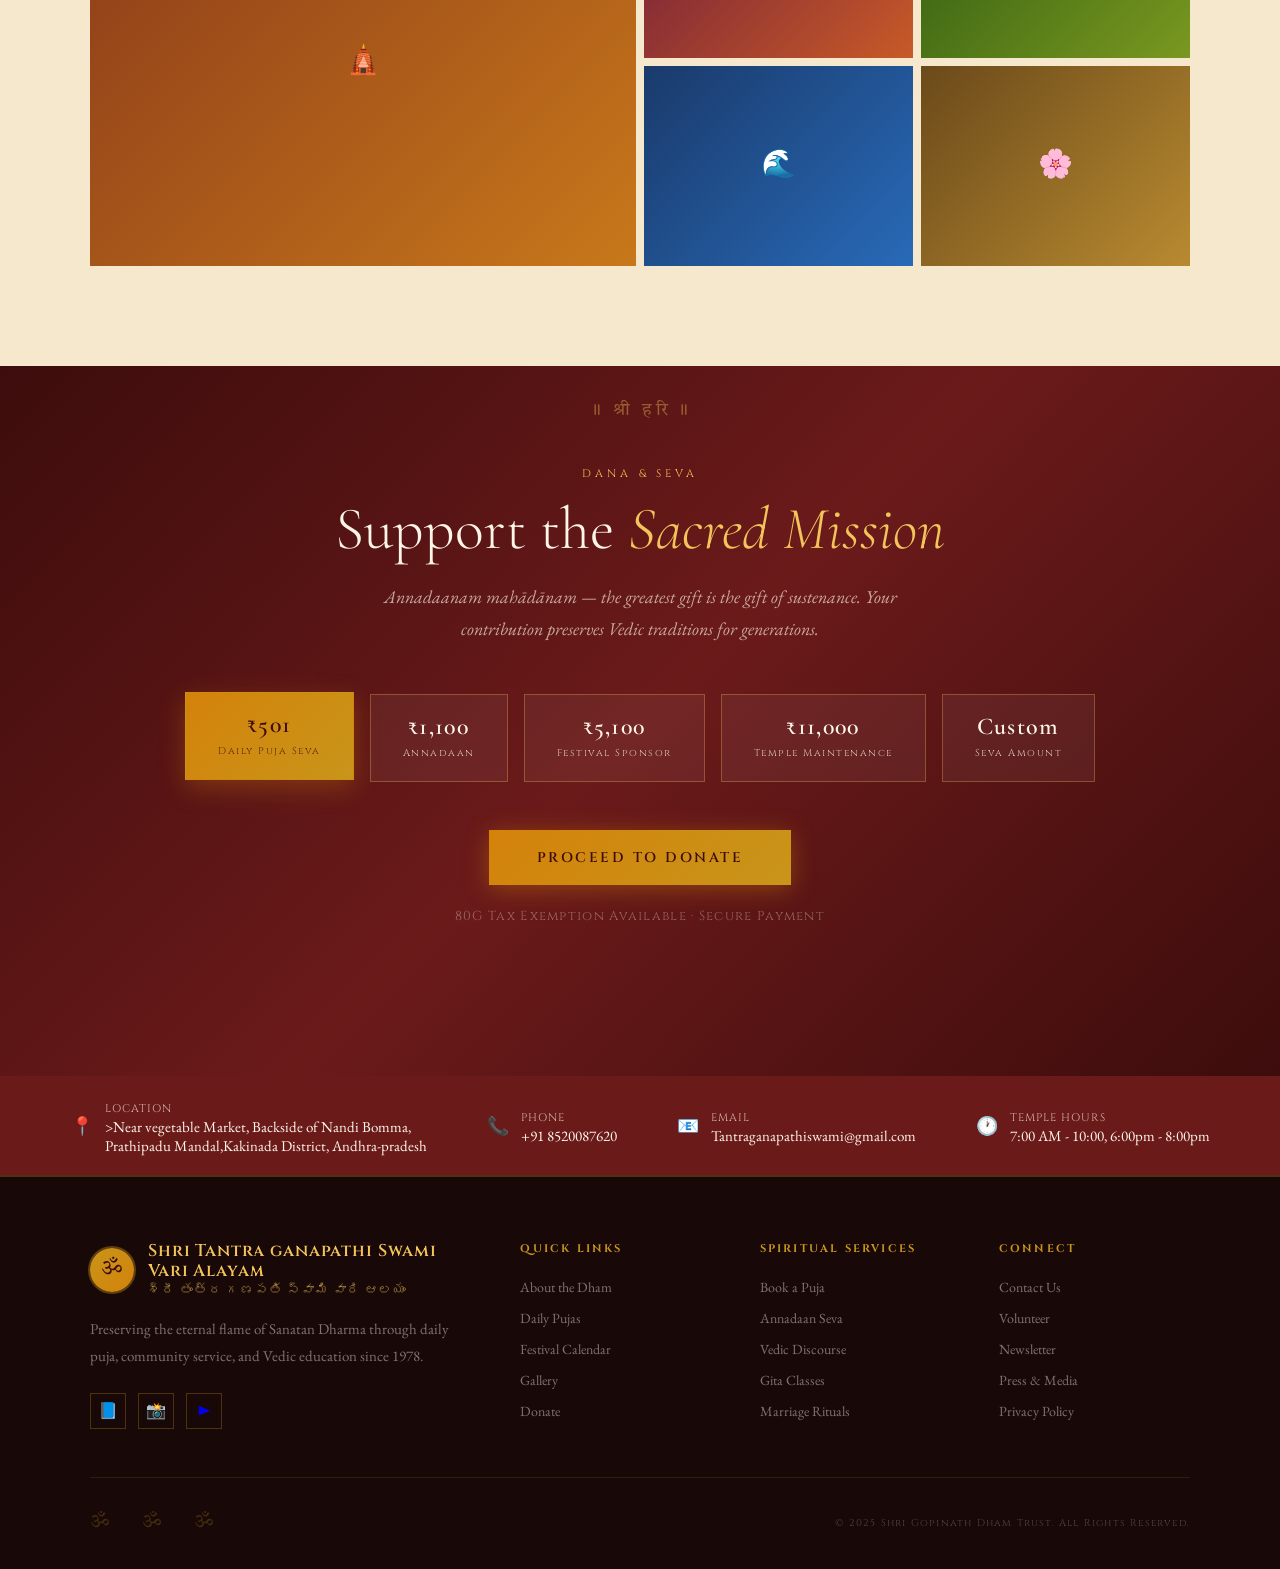
==== commit c0f84749: "Revise temple details and contact information Updated temple description and contact information." ====
--- a/index.html
+++ b/index.html
@@ -96,8 +96,10 @@
         <span class="divider-lotus">✦</span>
         <div class="divider-line right"></div>
       </div>
-      <p>Shri Gopinath Dham is a sacred sanctuary dedicated to the lotus feet of Lord Gopinath — a form of Lord Vishnu — where devotees have gathered for over four decades to seek blessings, knowledge, and inner peace through the timeless practices of Sanatan Dharma.</p>
-      <p>The Dham offers daily pujas, discourses on the Bhagavad Gita and Bhagavatam, Vedic rituals performed with strict Agamic discipline, and a welcoming community where all seekers are embraced.</p>
+      <p>శ్రీ తంత్ర గణపతి స్వామి వారి ఆలయం సనాతన ధర్మంలో అత్యంత పవిత్రమైన క్షేత్రాలలో ఒకటి. విఘ్నాలను తొలగించే దేవుడైన శ్రీ గణపతి స్వామి ఇక్కడ తంత్ర రూపంలో కొలువై భక్తులకు జ్ఞానం, సంపద మరియు మోక్షమార్గాన్ని ప్రసాదిస్తున్నారు.
+ఈ ఆలయంలో ప్రతిదినం పంచామృత అభిషేకం, పంచ హారతి మరియు నక్షత్ర హారతి వంటి పవిత్ర పూజలు ఆగమ శాస్త్రం ప్రకారం నిర్వహించబడతాయి. గణేశ చతుర్థి, సంకష్టహర చతుర్థి మరియు వినాయక వ్రతం వంటి పండుగలు అత్యంత వైభవంగా జరుపుకోబడతాయి.
+ప్రతి భక్తుడు ఇక్కడికి వచ్చి స్వామి దర్శనం చేసుకుంటే జీవితంలోని అన్ని అడ్డంకులు తొలగిపోయి సుఖ సంతోషాలు కలుగుతాయని విశ్వాసం.
+వక్రతుండ మహాకాయ సూర్యకోటి సమప్రభ — నిర్విఘ్నం కురు మే దేవ సర్వ కార్యేషు సర్వదా 🙏</p>
       <div class="about-stats">
         <div class="stat-item">
           <span class="stat-number">46+</span>
@@ -427,28 +429,28 @@
     <span class="contact-icon">📍</span>
     <div>
       <span class="contact-text">Location</span>
-      <span class="contact-value">14 AR Nagar, Vrindavan, UP 281121</span>
+      <span class="contact-value">>Near vegetable Market, Backside of Nandi Bomma,<br>Prathipadu Mandal,Kakinada District, Andhra-pradesh</span>
     </div>
   </div>
   <div class="contact-item">
     <span class="contact-icon">📞</span>
     <div>
       <span class="contact-text">Phone</span>
-      <span class="contact-value">+91 94120 32819</span>
+      <span class="contact-value">+91 8520087620</span>
     </div>
   </div>
   <div class="contact-item">
     <span class="contact-icon">📧</span>
     <div>
       <span class="contact-text">Email</span>
-      <span class="contact-value">info@gopinath.dham</span>
+      <span class="contact-value">Tantraganapathiswami@gmail.com</span>
     </div>
   </div>
   <div class="contact-item">
     <span class="contact-icon">🕐</span>
     <div>
       <span class="contact-text">Temple Hours</span>
-      <span class="contact-value">5:00 AM – 10:00 PM</span>
+      <span class="contact-value">7:00 AM - 10:00, 6:00pm - 8:00pm</span>
     </div>
   </div>
 </div>
